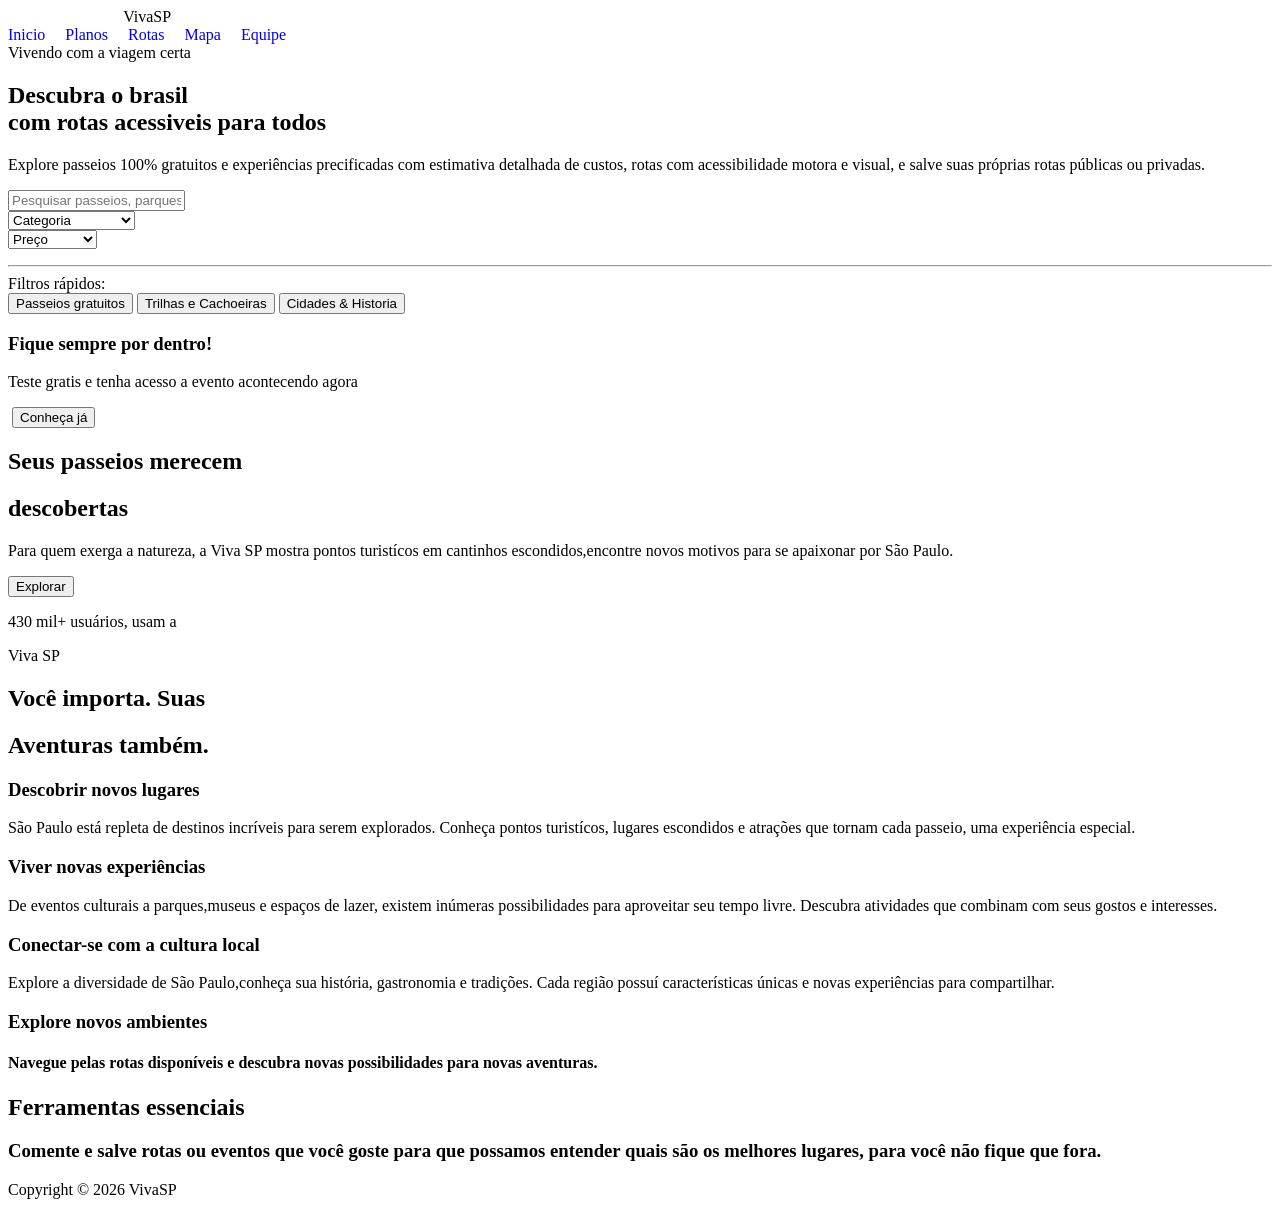
==== index.html @ 036ed7d3 "atualizando pag" ====
<!-- <!DOCTYPE html>-->
<html lang="pt-BR">
<head>
    <meta charset="UTF-8">
    <meta http-equiv="X-UA-Compatible" content="IE=edge">
    <meta name="viewport" content="width=device-width, initial-scale=1.0">
    <title>VivaSP | Início</title>
    
    <!-- Estilos CSS -->
    <link rel="stylesheet" href="css/style.css">

</head>

    <!-- mapa -->
     <div class="mapBox"></div>

    <!-- CABEÇALHO & NAVEGAÇÃO PRINCIPAL -->

    <header class="header">
        <div class="header-container">
            <!-- Logo VivaSP -->
            <a href="#" class="logo" aria-label="VivaSP Página Inicial">
                
            </a>
            <span class="logo-viva">Viva</span><span class="logo-sp">SP</span>
            <!-- Menu de Navegação -->
            <nav class="nav-menu" aria-label="Navegação principal">
                <ul class="nav-list">
                    <li class="nav-item active">
                        <span class="nav-dot" aria-hidden="true"></span>
                        <a href="index.html">Inicio</a>
                    </li>
                    <li class="nav-item">
                        <a href="eventos.html">Planos</a>
                    </li>
                    <li class="nav-item">
                        <a href="rotas.html">Rotas</a>
                    </li>
                    <li class="nav-item">
                        <a href="mapa.html">Mapa</a>
                    </li>
                    <li class="nav-item">
                        <a href="equipe.html">Equipe</a>
                    </li>
                </ul>
            </nav>
        </div>
    </header>
<body>
    <main>
        <!-- (Banner Principal com Busca e Filtro) -->

        <section id="inicio" class="section">
            <div class="overlay"></div>
            <div class="container">
                <span class="tag">Vivendo com a viagem certa</span>

                <h1 class="title">
                    Descubra o brasil <br>com rotas acessiveis para todos
                </h1>

                <p class="description">
                    Explore passeios 100% gratuitos e experiências precificadas com estimativa detalhada de custos, rotas com acessibilidade motora e visual, e salve suas próprias rotas públicas ou privadas.
                </p>

                <!-- Barra de Pesquisa e Filtros Rápidos -->
                <div class="search-box">
                    <form class="search-form" role="search" action="#" method="get">
                        <div class="search-input-group search-term">
                            <input type="text" name="busca" placeholder="Pesquisar passeios, parques ou locais..." aria-label="Pesquisar">
                        </div>

                        <div class="search-input-group search-category">
                            <select name="categoria" aria-label="Selecione a Categoria">
                                <option value="" disabled selected>Categoria</option>
                                <option value="cultura">Cultura e Museus</option>
                                <option value="natureza">Parques e Trilhas</option>
                                <option value="gastronomia">Gastronomia</option>
                                <option value="historico">Pontos Históricos</option>
                            </select>
                        </div>

                        <div class="search-input-group search-price">
                            <select name="preco" aria-label="Faixa de Preço">
                                <option value="" disabled selected>Preço</option>
                                <option value="gratis">Gratuito</option>
                                <option value="ate-50">Até R$ 50</option>
                                <option value="ate-100">Até R$ 100</option>
                                <option value="mais-100">R$ 150+</option>
                            </select>
                        </div>
                    </form>

                    <hr class="search-divider">

                    <!-- Filtros Rápidos -->
                     
                    <div class="quick-filters">
                        <span class="quick-filters-label">Filtros rápidos:</span>
                        <div class="filter-chips">
                            <button type="button" class="chip">Passeios gratuitos</button>
                            <button type="button" class="chip">Trilhas e Cachoeiras</button>
                            <button type="button" class="chip">Cidades &amp; Historia</button>
                        </div>
                    </div>
                </div>
            </div>
        </section>

        <section class="eventos">
           <h3>Fique sempre por dentro!</h3>
           
           <p>Teste gratis e tenha acesso a evento acontecendo 
            agora
           </p>

           <img src="" alt="">

           <button>Conheça já</button>

           <h2>Seus passeios merecem <h2 class="gradiente">descobertas</h2></h2>
           <p>Para quem exerga a natureza, a Viva SP mostra pontos
             turistícos em cantinhos escondidos,encontre novos 
             motivos para se apaixonar por São Paulo.

           </p>

           <button class="fundogradiente">Explorar</button>

           <p>430 mil+ usuários, usam a <p class="gradiente">Viva SP</p></p>
        </section>

        <section class="aventuras">

            <h2>Você importa. Suas <h2 class="gradiente">Aventuras também.</h2>
             <h3><strong>Descobrir novos lugares</strong></h3>

             <p>São Paulo está repleta de destinos incríveis para serem explorados. 
                Conheça pontos turistícos, 
                lugares escondidos e atrações que tornam cada passeio,
                 uma experiência especial.</p>
        
                <h3>Viver novas experiências</h3>
                <p>De eventos culturais a parques,museus 
                    e espaços de lazer, existem inúmeras possibilidades
                    para aproveitar seu tempo livre. Descubra atividades que combinam
                    com seus gostos e interesses.
                </p>

                <h3>Conectar-se com a cultura local</h3>
                <p>Explore a diversidade de São Paulo,conheça sua história,
                    gastronomia e tradições.
                    Cada região possuí características únicas e novas experiências
                    para compartilhar.
                </p>

        </section>

        <section>
            <h3 class="gradiente">Explore novos ambientes</h3>
            
            <h4>Navegue pelas rotas disponíveis e descubra novas possibilidades 
                para novas aventuras.
            </h4>
           
            <div class="carrosel"></div>
        </section>

    

        </section>

        <section class="avaliacoes">
          <h2>Ferramentas essenciais</h2>
          <h3>Comente e salve rotas ou eventos
            que você goste
            para que possamos entender
             quais são os melhores lugares,
             para você não fique que fora.
          </h3>


        </section>

    <footer>
        <p class="copyright">Copyright © 2026 VivaSP</p>
    </footer>
    <script src="js/script.js"></script>
</body>
</html>
---- css/style.css ----
header{
    display: flex;
    justify-content: space-between;
    gap: 10px;
    width: 100%;
    text-align: center;
}

a,ul{
    text-decoration: none;
    list-style: none;
}

nav ul{
    display: flex;
    margin: 0;
    padding: 0;
    gap: 20px;
    align-items: center;
    justify-content: flex-end;

}




.rotas {
    display: grid;
    grid-template-columns: repeat(3, 1fr);
    gap: 25px;
    padding: 40px 5%;
}

.cardturismo {
    width: 100%;
    border-radius: 15px;
    overflow: hidden;
}

.cardturismo img {
    width: 100%;
    height: 220px;
    object-fit: cover;
      transition: transform 0.4s ease;

}
.cardturismo img:hover {
     transform: translateY(-6px);
      box-shadow: 0 8px 25px rgba(0, 0, 0, 0.20);
}

@media (max-width: 900px) {
    .rotas {
        grid-template-columns: repeat(2, 1fr);
    }
}

@media (max-width: 600px) {
    .rotas {
        grid-template-columns: 1fr;
    }
}
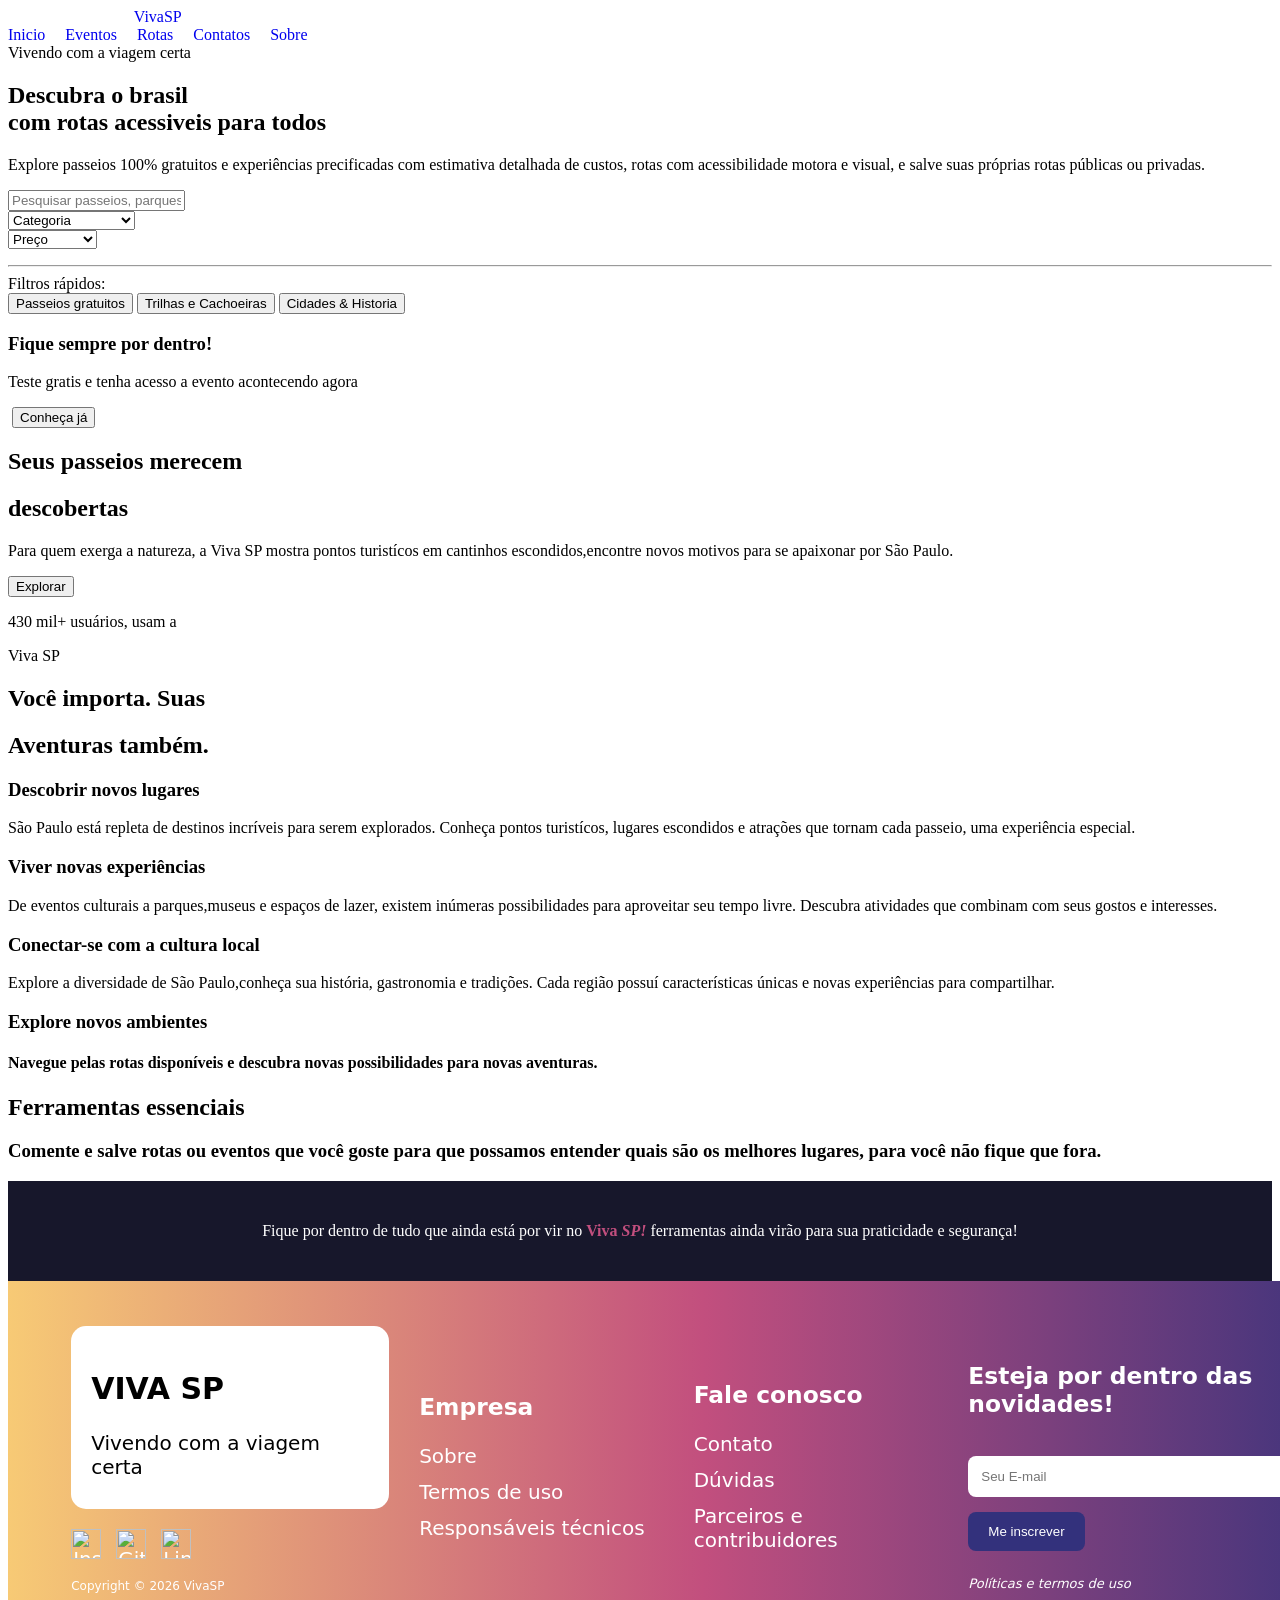
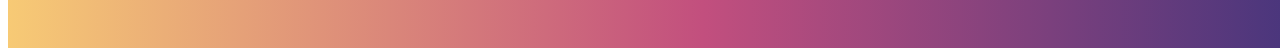
==== commit ad0c2de1: "footer padrão" ====
--- a/index.html
+++ b/index.html
@@ -20,9 +20,9 @@
         <div class="header-container">
             <!-- Logo VivaSP -->
             <a href="#" class="logo" aria-label="VivaSP Página Inicial">
-                
-            </a>
-            <span class="logo-viva">Viva</span><span class="logo-sp">SP</span>
+                <span class="logo-viva">Viva</span><span class="logo-sp">SP</span>
+            </a>
+
             <!-- Menu de Navegação -->
             <nav class="nav-menu" aria-label="Navegação principal">
                 <ul class="nav-list">
@@ -31,16 +31,16 @@
                         <a href="index.html">Inicio</a>
                     </li>
                     <li class="nav-item">
-                        <a href="eventos.html">Planos</a>
+                        <a href="eventos.html">Eventos</a>
                     </li>
                     <li class="nav-item">
                         <a href="rotas.html">Rotas</a>
                     </li>
                     <li class="nav-item">
-                        <a href="mapa.html">Mapa</a>
-                    </li>
-                    <li class="nav-item">
-                        <a href="equipe.html">Equipe</a>
+                        <a href="contatos.html">Contatos</a>
+                    </li>
+                    <li class="nav-item">
+                        <a href="sobre.html">Sobre</a>
                     </li>
                 </ul>
             </nav>
@@ -182,9 +182,73 @@
 
         </section>
 
-    <footer>
+    
+       <div class="chamada-footer">
+    <p>
+        Fique por dentro de tudo que ainda está por vir no
+        <strong>Viva <em class="sp">SP!</em></strong> ferramentas ainda virão
+        para sua praticidade e segurança!
+    </p>
+</div>
+
+<footer class="footer">
+
+    <div class="footer-logo">
+
+        <div class="vivaspfooter">
+        <h2>VIVA SP</h2>
+        <p>Vivendo com a viagem certa</p></div>
+
+        <div class="redes-sociais">
+            <a href="#" target="_blank">
+                <img src="img/instagram.png" alt="Instagram Viva SP">
+            </a>
+
+            <a href="#" target="_blank">
+                <img src="img/github.png" alt="GitHub Viva SP">
+            </a>
+
+            <a href="#" target="_blank">
+                <img src="img/linkedin.png" alt="LinkedIn Viva SP">
+            </a>
+        </div>
+
         <p class="copyright">Copyright © 2026 VivaSP</p>
-    </footer>
+    </div>
+
+    <div class="footer-links">
+        <h3>Empresa</h3>
+        <ul>
+            <li><a href="sobre.html">Sobre</a></li>
+            <li><a href="#">Termos de uso</a></li>
+            <li><a href="#">Responsáveis técnicos</a></li>
+        </ul>
+    </div>
+
+    <div class="footer-links">
+        <h3>Fale conosco</h3>
+        <ul>
+            <li><a href="contatos.html">Contato</a></li>
+            <li><a href="contatos.html">Dúvidas</a></li>
+            <li><a href="#">Parceiros e contribuidores</a></li>
+        </ul>
+    </div>
+
+    <div class="footer-newsletter">
+        <h3>Esteja por dentro das <strong>novidades!</strong></h3>
+
+        <form>
+            <input type="email" id="email" placeholder="Seu E-mail" required>
+            <button type="submit">Me inscrever</button>
+        </form>
+
+        <em>Políticas e termos de uso</em>
+    </div>
+
+</footer>
+
+        
+
     <script src="js/script.js"></script>
 </body>
 </html>
--- a/css/style.css
+++ b/css/style.css
@@ -6,6 +6,19 @@
     width: 100%;
     text-align: center;
 }
+
+.footer{
+    padding: 20px;
+    width: 100%;
+    color:white;
+    background-color: #181818;
+    font-size: 20px;
+    font-family: system-ui, -apple-system,
+     BlinkMacSystemFont, 'Segoe UI', Roboto, Oxygen, Ubuntu, Cantarell, 
+     'Open Sans', 'Helvetica Neue', sans-serif;
+}
+
+
 
 a,ul{
     text-decoration: none;
@@ -23,7 +36,108 @@
 }
 
 
+.chamada-footer {
+    background: #17172B;
+    color: white;
+    text-align: center;
+    padding: 25px 5%;
+    box-shadow: rgba(0, 0, 0, 0.20);
+}
 
+.chamada-footer strong {
+    color: #C24F7E;
+}
+
+.footer {
+    background: linear-gradient(
+        90deg,
+        #F7CA75,
+        #C24F7E,
+        #33317C
+    );
+
+    color: white;
+    padding: 45px 5%;
+    margin: 0;
+
+    display: grid;
+    grid-template-columns: 1.3fr 1fr 1fr 1.5fr;
+    gap: 30px;
+    align-items: center;
+}
+
+.footer-logo h2 {
+    font-size: 30px;
+}
+
+.footer-logo p {
+    margin: 10px 0;
+}
+
+.vivaspfooter{
+    padding: 20px;
+    border-radius: 15px;
+    background-color: white;
+    color: black;
+}
+
+.redes-sociais {
+    display: flex;
+    gap: 15px;
+    margin: 20px 0;
+}
+
+.redes-sociais img {
+    width: 30px;
+    height: 30px;
+    object-fit: contain;
+}
+
+.footer a {
+    color: white;
+    text-decoration: none;
+}
+
+.footer-links ul {
+    list-style: none;
+    padding: 0;
+}
+
+.footer-links li {
+    margin: 12px 0;
+}
+
+.footer-newsletter input {
+    width: 100%;
+    padding: 13px;
+    border: none;
+    border-radius: 8px;
+    margin: 15px 0;
+    box-sizing: border-box;
+}
+
+.footer-newsletter button {
+    background: #33317C;
+    color: white;
+    padding: 12px 20px;
+    border: none;
+    border-radius: 8px;
+    cursor: pointer;
+}
+
+.footer-newsletter button:hover {
+    background: #17172B;
+}
+
+.footer-newsletter em {
+    display: block;
+    margin-top: 25px;
+    font-size: 13px;
+}
+
+.copyright {
+    font-size: 12px;
+}
 
 .rotas {
     display: grid;
@@ -60,4 +174,20 @@
     .rotas {
         grid-template-columns: 1fr;
     }
-}+}
+@media (max-width: 850px) {
+    .footer {
+        grid-template-columns: repeat(2, 1fr);
+    }
+}
+
+@media (max-width: 550px) {
+    .footer {
+        grid-template-columns: 1fr;
+        text-align: center;
+    }
+
+    .redes-sociais {
+        justify-content: center;
+    }
+}
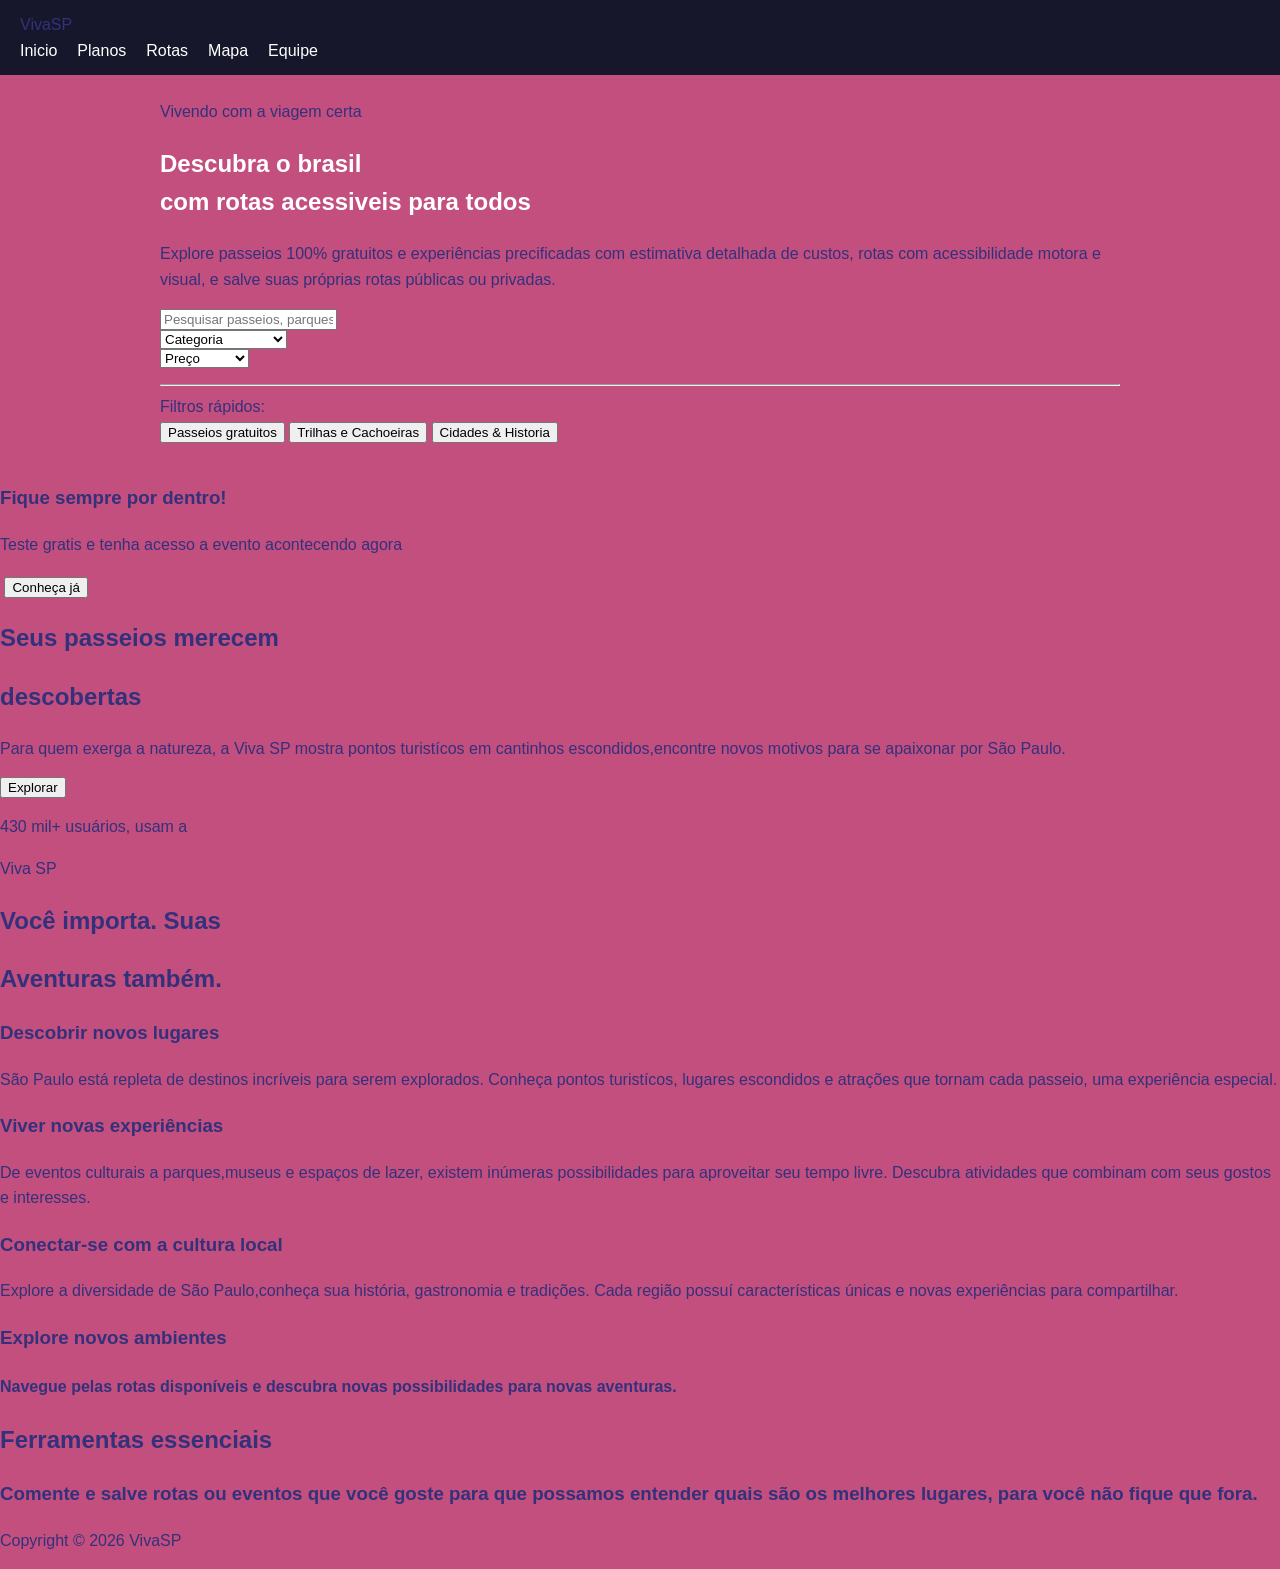
==== commit 70ce370b: "Atualizando página" ====
--- a/index.html
+++ b/index.html
@@ -17,12 +17,16 @@
     <!-- CABEÇALHO & NAVEGAÇÃO PRINCIPAL -->
 
     <header class="header">
+         <button class="menu-toggle" id="menu-toggle"
+            aria-label="Abrir menu" aria-expanded="false" aria-controls="menu">
+      ☰
+    </button>
         <div class="header-container">
             <!-- Logo VivaSP -->
             <a href="#" class="logo" aria-label="VivaSP Página Inicial">
-                <span class="logo-viva">Viva</span><span class="logo-sp">SP</span>
+                
             </a>
-
+            <span class="logo-viva">Viva</span><span class="logo-sp">SP</span>
             <!-- Menu de Navegação -->
             <nav class="nav-menu" aria-label="Navegação principal">
                 <ul class="nav-list">
@@ -31,16 +35,16 @@
                         <a href="index.html">Inicio</a>
                     </li>
                     <li class="nav-item">
-                        <a href="eventos.html">Eventos</a>
+                        <a href="eventos.html">Planos</a>
                     </li>
                     <li class="nav-item">
                         <a href="rotas.html">Rotas</a>
                     </li>
                     <li class="nav-item">
-                        <a href="contatos.html">Contatos</a>
+                        <a href="mapa.html">Mapa</a>
                     </li>
                     <li class="nav-item">
-                        <a href="sobre.html">Sobre</a>
+                        <a href="equipe.html">Equipe</a>
                     </li>
                 </ul>
             </nav>
@@ -182,73 +186,9 @@
 
         </section>
 
-    
-       <div class="chamada-footer">
-    <p>
-        Fique por dentro de tudo que ainda está por vir no
-        <strong>Viva <em class="sp">SP!</em></strong> ferramentas ainda virão
-        para sua praticidade e segurança!
-    </p>
-</div>
-
-<footer class="footer">
-
-    <div class="footer-logo">
-
-        <div class="vivaspfooter">
-        <h2>VIVA SP</h2>
-        <p>Vivendo com a viagem certa</p></div>
-
-        <div class="redes-sociais">
-            <a href="#" target="_blank">
-                <img src="img/instagram.png" alt="Instagram Viva SP">
-            </a>
-
-            <a href="#" target="_blank">
-                <img src="img/github.png" alt="GitHub Viva SP">
-            </a>
-
-            <a href="#" target="_blank">
-                <img src="img/linkedin.png" alt="LinkedIn Viva SP">
-            </a>
-        </div>
-
+    <footer>
         <p class="copyright">Copyright © 2026 VivaSP</p>
-    </div>
-
-    <div class="footer-links">
-        <h3>Empresa</h3>
-        <ul>
-            <li><a href="sobre.html">Sobre</a></li>
-            <li><a href="#">Termos de uso</a></li>
-            <li><a href="#">Responsáveis técnicos</a></li>
-        </ul>
-    </div>
-
-    <div class="footer-links">
-        <h3>Fale conosco</h3>
-        <ul>
-            <li><a href="contatos.html">Contato</a></li>
-            <li><a href="contatos.html">Dúvidas</a></li>
-            <li><a href="#">Parceiros e contribuidores</a></li>
-        </ul>
-    </div>
-
-    <div class="footer-newsletter">
-        <h3>Esteja por dentro das <strong>novidades!</strong></h3>
-
-        <form>
-            <input type="email" id="email" placeholder="Seu E-mail" required>
-            <button type="submit">Me inscrever</button>
-        </form>
-
-        <em>Políticas e termos de uso</em>
-    </div>
-
-</footer>
-
-        
-
+    </footer>
     <script src="js/script.js"></script>
 </body>
 </html>
--- a/css/style.css
+++ b/css/style.css
@@ -1,193 +1,122 @@
-
-header{
-    display: flex;
-    justify-content: space-between;
-    gap: 10px;
-    width: 100%;
-    text-align: center;
+:root {
+  --rosa: #C24F7E;
+  --azul: #33317C;
+  --laranja: #F7CA75;
+  --escuro: #17172B;
 }
 
-.footer{
-    padding: 20px;
-    width: 100%;
-    color:white;
-    background-color: #181818;
-    font-size: 20px;
-    font-family: system-ui, -apple-system,
-     BlinkMacSystemFont, 'Segoe UI', Roboto, Oxygen, Ubuntu, Cantarell, 
-     'Open Sans', 'Helvetica Neue', sans-serif;
+* {
+  box-sizing: border-box;
 }
 
-
+body {
+  margin: 0;
+  font-family: Arial, sans-serif;
+  background-color: var(--rosa);
+  color: var(--azul);
+  line-height: 1.6;
+}
 
 a,ul{
     text-decoration: none;
     list-style: none;
 }
 
-nav ul{
-    display: flex;
-    margin: 0;
-    padding: 0;
-    gap: 20px;
-    align-items: center;
-    justify-content: flex-end;
-
+img {
+  max-width: 100%;
+  height: auto;
 }
 
-
-.chamada-footer {
-    background: #17172B;
-    color: white;
-    text-align: center;
-    padding: 25px 5%;
-    box-shadow: rgba(0, 0, 0, 0.20);
+/* ---------- Menu ---------- */
+header {
+  display: flex;
+  justify-content: space-between;
+  align-items: center;
+  gap: 10px;
+  width: 100%;
+  padding: 12px 20px;
+  background: var(--escuro);
+  border-bottom: 4px solid var(--rosa);
+  position: relative;
 }
 
-.chamada-footer strong {
-    color: #C24F7E;
+.logo {
+  color: var(--laranja);
+  font-size: 1.4rem;
+  font-weight: bold;
 }
 
-.footer {
-    background: linear-gradient(
-        90deg,
-        #F7CA75,
-        #C24F7E,
-        #33317C
-    );
-
-    color: white;
-    padding: 45px 5%;
-    margin: 0;
-
-    display: grid;
-    grid-template-columns: 1.3fr 1fr 1fr 1.5fr;
-    gap: 30px;
-    align-items: center;
+header nav ul {
+  display: flex;
+  margin: 0;
+  padding: 0;
+  gap: 20px;
+  align-items: center;
+  justify-content: flex-end;
 }
 
-.footer-logo h2 {
-    font-size: 30px;
+header nav a {
+  color: #fff;
 }
 
-.footer-logo p {
-    margin: 10px 0;
+header nav a:hover {
+  color: var(--laranja);
+  text-decoration: underline;
 }
 
-.vivaspfooter{
-    padding: 20px;
-    border-radius: 15px;
-    background-color: white;
-    color: black;
+/* ---------- Botão hambúrguer ---------- */
+.menu-toggle {
+  display: none;
+  flex-direction: column;
+  justify-content: space-between;
+  width: 36px;
+  height: 28px;
+  padding: 0;
+  background: none;
+  border: none;
+  cursor: pointer;
 }
 
-.redes-sociais {
-    display: flex;
-    gap: 15px;
-    margin: 20px 0;
+.barra {
+  display: block;
+  width: 100%;
+  height: 4px;
+  background: var(--laranja);
+  border-radius: 2px;
+  transition: transform 0.3s ease, opacity 0.3s ease;
 }
 
-.redes-sociais img {
-    width: 30px;
-    height: 30px;
-    object-fit: contain;
+.menu-toggle[aria-expanded="true"] .barra:nth-child(1) {
+  transform: translateY(12px) rotate(45deg);
 }
 
-.footer a {
-    color: white;
-    text-decoration: none;
+.menu-toggle[aria-expanded="true"] .barra:nth-child(2) {
+  opacity: 0;
 }
 
-.footer-links ul {
-    list-style: none;
-    padding: 0;
+.menu-toggle[aria-expanded="true"] .barra:nth-child(3) {
+  transform: translateY(-12px) rotate(-45deg);
 }
 
-.footer-links li {
-    margin: 12px 0;
+/* ---------- Conteúdo geral ---------- */
+.container {
+  max-width: 1000px;
+  margin: 0 auto;
+  padding: 20px;
 }
 
-.footer-newsletter input {
-    width: 100%;
-    padding: 13px;
-    border: none;
-    border-radius: 8px;
-    margin: 15px 0;
-    box-sizing: border-box;
+.container h1,
+.container h2 {
+  color: #fff;
 }
 
-.footer-newsletter button {
-    background: #33317C;
-    color: white;
-    padding: 12px 20px;
-    border: none;
-    border-radius: 8px;
-    cursor: pointer;
+.card {
+  background: var(--laranja);
+  color: var(--azul);
+  border-radius: 12px;
+  padding: 16px;
+  margin-bottom: 20px;
+  box-shadow: 0 2px 10px rgba(0, 0, 0, 0.25);
 }
 
-.footer-newsletter button:hover {
-    background: #17172B;
-}
-
-.footer-newsletter em {
-    display: block;
-    margin-top: 25px;
-    font-size: 13px;
-}
-
-.copyright {
-    font-size: 12px;
-}
-
-.rotas {
-    display: grid;
-    grid-template-columns: repeat(3, 1fr);
-    gap: 25px;
-    padding: 40px 5%;
-}
-
-.cardturismo {
-    width: 100%;
-    border-radius: 15px;
-    overflow: hidden;
-}
-
-.cardturismo img {
-    width: 100%;
-    height: 220px;
-    object-fit: cover;
-      transition: transform 0.4s ease;
-
-}
-.cardturismo img:hover {
-     transform: translateY(-6px);
-      box-shadow: 0 8px 25px rgba(0, 0, 0, 0.20);
-}
-
-@media (max-width: 900px) {
-    .rotas {
-        grid-template-columns: repeat(2, 1fr);
-    }
-}
-
-@media (max-width: 600px) {
-    .rotas {
-        grid-template-columns: 1fr;
-    }
-}
-@media (max-width: 850px) {
-    .footer {
-        grid-template-columns: repeat(2, 1fr);
-    }
-}
-
-@media (max-width: 550px) {
-    .footer {
-        grid-template-columns: 1fr;
-        text-align: center;
-    }
-
-    .redes-sociais {
-        justify-content: center;
-    }
-}
+/* ---------- Equipe
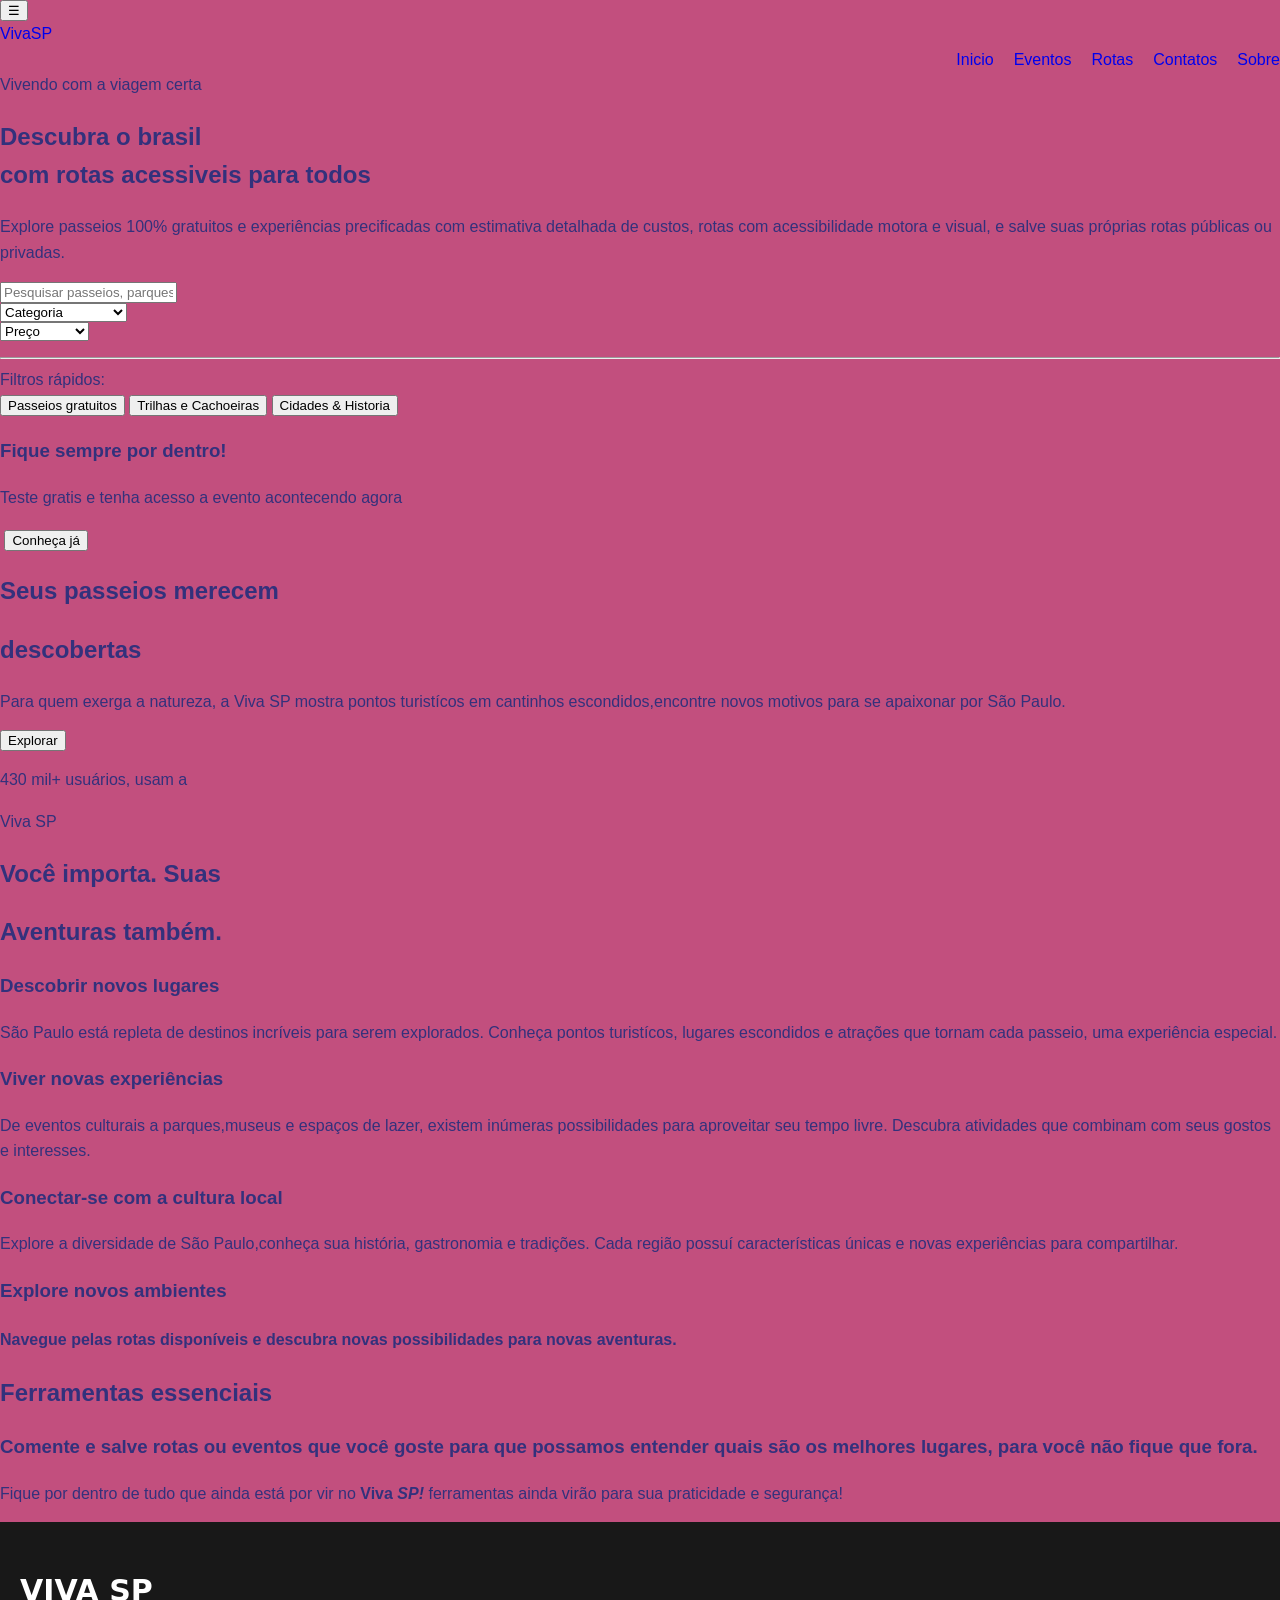
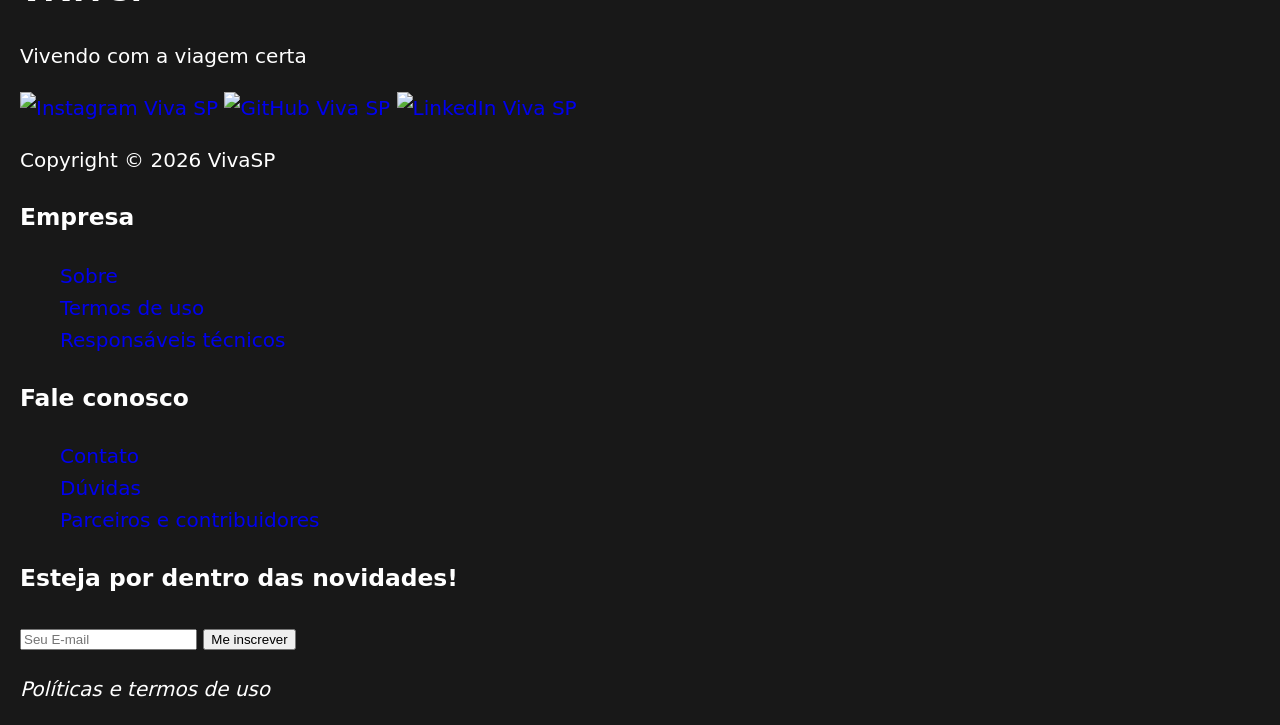
==== commit 6377c344: "Resolve conflito" ====
--- a/index.html
+++ b/index.html
@@ -24,9 +24,9 @@
         <div class="header-container">
             <!-- Logo VivaSP -->
             <a href="#" class="logo" aria-label="VivaSP Página Inicial">
-                
-            </a>
-            <span class="logo-viva">Viva</span><span class="logo-sp">SP</span>
+                <span class="logo-viva">Viva</span><span class="logo-sp">SP</span>
+            </a>
+
             <!-- Menu de Navegação -->
             <nav class="nav-menu" aria-label="Navegação principal">
                 <ul class="nav-list">
@@ -35,16 +35,16 @@
                         <a href="index.html">Inicio</a>
                     </li>
                     <li class="nav-item">
-                        <a href="eventos.html">Planos</a>
+                        <a href="eventos.html">Eventos</a>
                     </li>
                     <li class="nav-item">
                         <a href="rotas.html">Rotas</a>
                     </li>
                     <li class="nav-item">
-                        <a href="mapa.html">Mapa</a>
-                    </li>
-                    <li class="nav-item">
-                        <a href="equipe.html">Equipe</a>
+                        <a href="contatos.html">Contatos</a>
+                    </li>
+                    <li class="nav-item">
+                        <a href="sobre.html">Sobre</a>
                     </li>
                 </ul>
             </nav>
@@ -186,9 +186,73 @@
 
         </section>
 
-    <footer>
+    
+       <div class="chamada-footer">
+    <p>
+        Fique por dentro de tudo que ainda está por vir no
+        <strong>Viva <em class="sp">SP!</em></strong> ferramentas ainda virão
+        para sua praticidade e segurança!
+    </p>
+</div>
+
+<footer class="footer">
+
+    <div class="footer-logo">
+
+        <div class="vivaspfooter">
+        <h2>VIVA SP</h2>
+        <p>Vivendo com a viagem certa</p></div>
+
+        <div class="redes-sociais">
+            <a href="#" target="_blank">
+                <img src="img/instagram.png" alt="Instagram Viva SP">
+            </a>
+
+            <a href="#" target="_blank">
+                <img src="img/github.png" alt="GitHub Viva SP">
+            </a>
+
+            <a href="#" target="_blank">
+                <img src="img/linkedin.png" alt="LinkedIn Viva SP">
+            </a>
+        </div>
+
         <p class="copyright">Copyright © 2026 VivaSP</p>
-    </footer>
+    </div>
+
+    <div class="footer-links">
+        <h3>Empresa</h3>
+        <ul>
+            <li><a href="sobre.html">Sobre</a></li>
+            <li><a href="#">Termos de uso</a></li>
+            <li><a href="#">Responsáveis técnicos</a></li>
+        </ul>
+    </div>
+
+    <div class="footer-links">
+        <h3>Fale conosco</h3>
+        <ul>
+            <li><a href="contatos.html">Contato</a></li>
+            <li><a href="contatos.html">Dúvidas</a></li>
+            <li><a href="#">Parceiros e contribuidores</a></li>
+        </ul>
+    </div>
+
+    <div class="footer-newsletter">
+        <h3>Esteja por dentro das <strong>novidades!</strong></h3>
+
+        <form>
+            <input type="email" id="email" placeholder="Seu E-mail" required>
+            <button type="submit">Me inscrever</button>
+        </form>
+
+        <em>Políticas e termos de uso</em>
+    </div>
+
+</footer>
+
+        
+
     <script src="js/script.js"></script>
 </body>
 </html>
--- a/css/style.css
+++ b/css/style.css
@@ -17,64 +17,42 @@
   line-height: 1.6;
 }
 
+.footer{
+    padding: 20px;
+    width: 100%;
+    color:white;
+    background-color: #181818;
+    font-size: 20px;
+    font-family: system-ui, -apple-system,
+     BlinkMacSystemFont, 'Segoe UI', Roboto, Oxygen, Ubuntu, Cantarell, 
+     'Open Sans', 'Helvetica Neue', sans-serif;
+}
+
+
+
 a,ul{
     text-decoration: none;
     list-style: none;
 }
 
-img {
-  max-width: 100%;
-  height: auto;
+nav ul{
+    display: flex;
+    margin: 0;
+    padding: 0;
+    gap: 20px;
+    align-items: center;
+    justify-content: flex-end;
+
 }
 
-/* ---------- Menu ---------- */
-header {
-  display: flex;
-  justify-content: space-between;
-  align-items: center;
-  gap: 10px;
-  width: 100%;
-  padding: 12px 20px;
-  background: var(--escuro);
-  border-bottom: 4px solid var(--rosa);
-  position: relative;
-}
 
-.logo {
-  color: var(--laranja);
-  font-size: 1.4rem;
-  font-weight: bold;
-}
 
-header nav ul {
-  display: flex;
-  margin: 0;
-  padding: 0;
-  gap: 20px;
-  align-items: center;
-  justify-content: flex-end;
-}
 
-header nav a {
-  color: #fff;
-}
-
-header nav a:hover {
-  color: var(--laranja);
-  text-decoration: underline;
-}
-
-/* ---------- Botão hambúrguer ---------- */
-.menu-toggle {
-  display: none;
-  flex-direction: column;
-  justify-content: space-between;
-  width: 36px;
-  height: 28px;
-  padding: 0;
-  background: none;
-  border: none;
-  cursor: pointer;
+.rotas {
+    display: grid;
+    grid-template-columns: repeat(3, 1fr);
+    gap: 25px;
+    padding: 40px 5%;
 }
 
 .barra {
@@ -90,33 +68,14 @@
   transform: translateY(12px) rotate(45deg);
 }
 
-.menu-toggle[aria-expanded="true"] .barra:nth-child(2) {
-  opacity: 0;
+@media (max-width: 900px) {
+    .rotas {
+        grid-template-columns: repeat(2, 1fr);
+    }
 }
 
-.menu-toggle[aria-expanded="true"] .barra:nth-child(3) {
-  transform: translateY(-12px) rotate(-45deg);
-}
-
-/* ---------- Conteúdo geral ---------- */
-.container {
-  max-width: 1000px;
-  margin: 0 auto;
-  padding: 20px;
-}
-
-.container h1,
-.container h2 {
-  color: #fff;
-}
-
-.card {
-  background: var(--laranja);
-  color: var(--azul);
-  border-radius: 12px;
-  padding: 16px;
-  margin-bottom: 20px;
-  box-shadow: 0 2px 10px rgba(0, 0, 0, 0.25);
-}
-
-/* ---------- Equipe+@media (max-width: 600px) {
+    .rotas {
+        grid-template-columns: 1fr;
+    }
+}
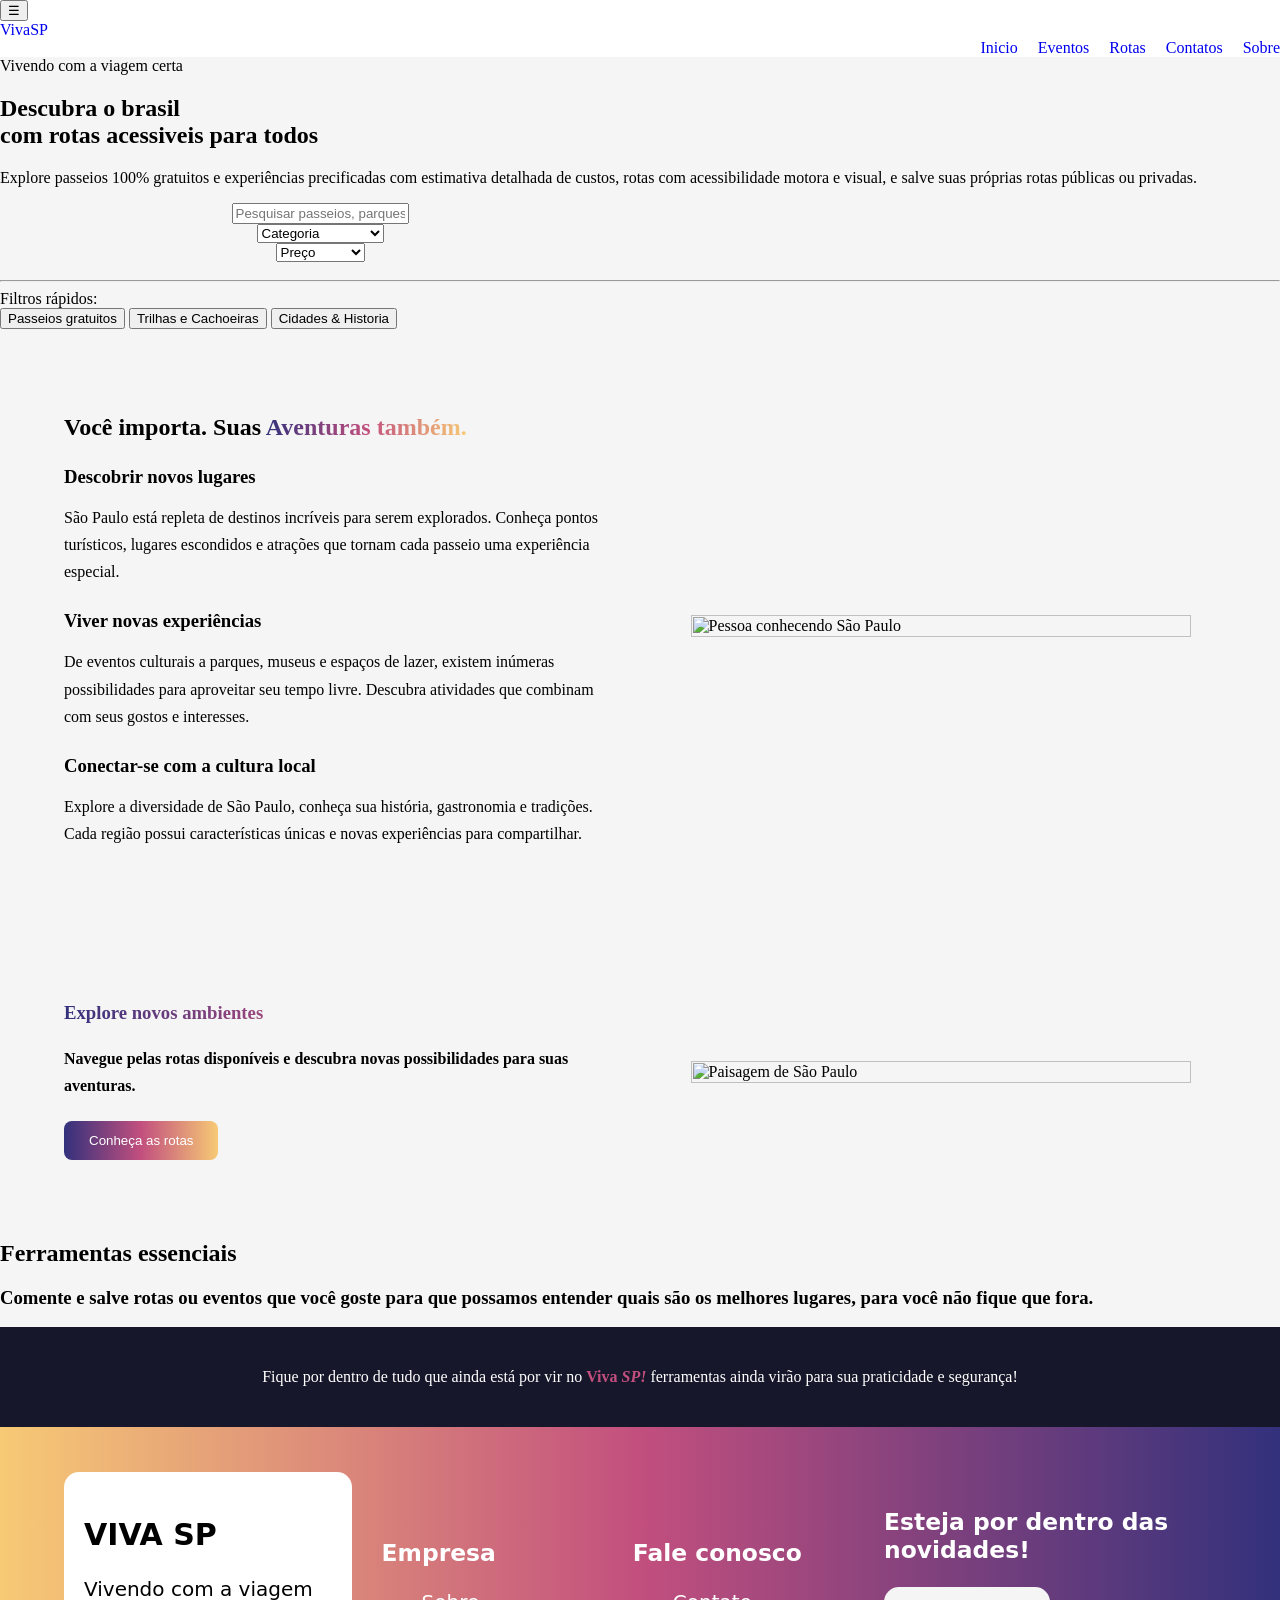
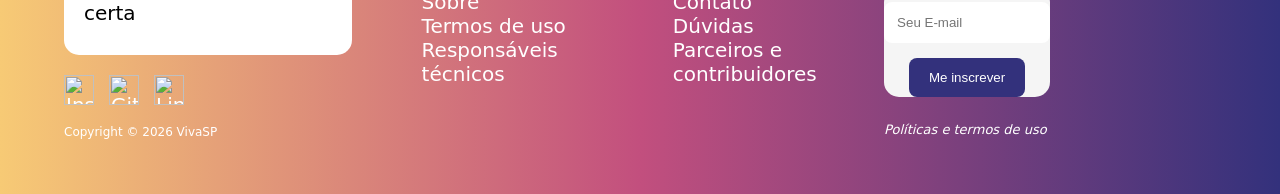
==== commit 072841b8: "eventos,form,table inseridos" ====
--- a/index.html
+++ b/index.html
@@ -8,6 +8,7 @@
     
     <!-- Estilos CSS -->
     <link rel="stylesheet" href="css/style.css">
+    <link rel="stylesheet" href="https://cdnjs.cloudflare.com/ajax/libs/font-awesome/6.7.2/css/all.min.css">
 
 </head>
 
@@ -110,70 +111,69 @@
                 </div>
             </div>
         </section>
-
-        <section class="eventos">
-           <h3>Fique sempre por dentro!</h3>
-           
-           <p>Teste gratis e tenha acesso a evento acontecendo 
-            agora
-           </p>
-
-           <img src="" alt="">
-
-           <button>Conheça já</button>
-
-           <h2>Seus passeios merecem <h2 class="gradiente">descobertas</h2></h2>
-           <p>Para quem exerga a natureza, a Viva SP mostra pontos
-             turistícos em cantinhos escondidos,encontre novos 
-             motivos para se apaixonar por São Paulo.
-
-           </p>
-
-           <button class="fundogradiente">Explorar</button>
-
-           <p>430 mil+ usuários, usam a <p class="gradiente">Viva SP</p></p>
-        </section>
-
         <section class="aventuras">
 
-            <h2>Você importa. Suas <h2 class="gradiente">Aventuras também.</h2>
-             <h3><strong>Descobrir novos lugares</strong></h3>
-
-             <p>São Paulo está repleta de destinos incríveis para serem explorados. 
-                Conheça pontos turistícos, 
-                lugares escondidos e atrações que tornam cada passeio,
-                 uma experiência especial.</p>
-        
-                <h3>Viver novas experiências</h3>
-                <p>De eventos culturais a parques,museus 
-                    e espaços de lazer, existem inúmeras possibilidades
-                    para aproveitar seu tempo livre. Descubra atividades que combinam
-                    com seus gostos e interesses.
-                </p>
-
-                <h3>Conectar-se com a cultura local</h3>
-                <p>Explore a diversidade de São Paulo,conheça sua história,
-                    gastronomia e tradições.
-                    Cada região possuí características únicas e novas experiências
-                    para compartilhar.
-                </p>
-
-        </section>
-
-        <section>
-            <h3 class="gradiente">Explore novos ambientes</h3>
-            
-            <h4>Navegue pelas rotas disponíveis e descubra novas possibilidades 
-                para novas aventuras.
-            </h4>
-           
-            <div class="carrosel"></div>
-        </section>
-
-    
-
-        </section>
-
+    <div class="conteudoaventuras">
+
+        <h2>Você importa. Suas
+            <span class="gradiente">Aventuras também.</span>
+        </h2>
+
+        <h3>Descobrir novos lugares</h3>
+
+        <p>
+            São Paulo está repleta de destinos incríveis para serem
+            explorados. Conheça pontos turísticos, lugares escondidos
+            e atrações que tornam cada passeio uma experiência especial.
+        </p>
+
+        <h3>Viver novas experiências</h3>
+
+        <p>
+            De eventos culturais a parques, museus e espaços de lazer,
+            existem inúmeras possibilidades para aproveitar seu tempo
+            livre. Descubra atividades que combinam com seus gostos
+            e interesses.
+        </p>
+
+        <h3>Conectar-se com a cultura local</h3>
+
+        <p>
+            Explore a diversidade de São Paulo, conheça sua história,
+            gastronomia e tradições. Cada região possui características
+            únicas e novas experiências para compartilhar.
+        </p>
+
+    </div>
+
+    <div class="imagemaventuras">
+        <img src="im" alt="Pessoa conhecendo São Paulo">
+    </div>
+
+</section>
+
+
+<!-- TERCEIRA SEÇÃO -->
+<section class="explore">
+
+    <div class="conteudoexplore">
+
+        <h3 class="gradiente">Explore novos ambientes</h3>
+
+        <h4>
+            Navegue pelas rotas disponíveis e descubra
+            novas possibilidades para suas aventuras.
+        </h4>
+
+        <button class="fundogradiente">Conheça as rotas</button>
+
+    </div>
+
+    <div class="imagemexplore">
+        <img src="img/sua-imagem3.png" alt="Paisagem de São Paulo">
+    </div>
+
+</section>
         <section class="avaliacoes">
           <h2>Ferramentas essenciais</h2>
           <h3>Comente e salve rotas ou eventos
--- a/css/style.css
+++ b/css/style.css
@@ -9,14 +9,71 @@
   box-sizing: border-box;
 }
 
+header{
+  gap: 30px;
+  background-color: white;
+}
+
+
 body {
   margin: 0;
-  font-family: Arial, sans-serif;
-  background-color: var(--rosa);
-  color: var(--azul);
-  line-height: 1.6;
-}
-
+  background-color: whitesmoke;
+
+
+}
+
+
+.tabela-horarios {
+    width: 50%;
+    border-collapse: collapse;
+    text-align: center;
+    margin: 20px 0;
+}
+
+.tabela-horarios th {
+    background-color: #222;
+    color: #fff;
+    padding: 12px;
+}
+
+.tabela-horarios td {
+    padding: 12px;
+    border-bottom: 1px solid #ddd;
+}
+
+.tabela-horarios tr:hover {
+    background-color: #f2f2f2;
+}
+
+    /*para colocar iamgem de fundo
+background-image: url("/img/masp.jpg");
+    background-size: cover;
+    background-position: center;
+    background-repeat: no-repeat;
+
+    min-height: 400px;
+
+
+
+/* form */
+
+form{
+  box-shadow: rgba(0, 0, 0, 0.20);
+  color: black;
+   font-size: 18px;
+   width: 50%;
+   background-color:whitesmoke;
+   border-radius: 15px;
+   margin:50px,auto;
+   text-align: center;
+   align-items: center;
+}
+.btn-eventos{
+  padding: 20px;
+  background-color: #17172B;
+  color: white;
+  border-radius: 10px;
+}
 .footer{
     padding: 20px;
     width: 100%;
@@ -45,6 +102,252 @@
 
 }
 
+/* CONFIGURAÇÃO GERAL DAS SEÇÕES */
+
+.sobreviva,
+.aventuras,
+.explore {
+    display: flex;
+    align-items: center;
+    justify-content: space-between;
+    gap: 50px;
+    padding: 60px 5%;
+}
+
+/* DIV DOS TEXTOS */
+
+.conteudoviva,
+.conteudoaventuras,
+.conteudoexplore {
+    flex: 1;
+}
+
+/* DIV DAS IMAGENS */
+
+.imagemviva,
+.imagemaventuras,
+.imagemexplore {
+    flex: 1;
+    display: flex;
+    justify-content: center;
+    align-items: center;
+}
+
+.imagemviva img,
+.imagemaventuras img {
+    width: 100%;
+    max-width: 500px;
+    height: auto;
+    object-fit: contain;
+}
+
+.imagemviva img,
+.imagemaventuras img,
+.imagemexplore img {
+    width: 100%;
+    max-width: 500px;
+    height: auto;
+    object-fit: contain;
+}/* ESPAÇAMENTO DOS TEXTOS */
+
+.conteudoviva h2,
+.conteudoaventuras h2 {
+    margin: 25px 0;
+}
+
+.conteudoaventuras h3 {
+    margin: 25px 0 10px;
+}
+
+.sobreviva p,
+.aventuras p,
+.explore h4 {
+    line-height: 1.7;
+}
+
+
+/* GRADIENTE NOS TEXTOS */
+
+.gradiente {
+    background: linear-gradient(
+        90deg,
+        #33317C,
+        #C24F7E,
+        #F7CA75
+    );
+
+    background-clip: text;
+    -webkit-background-clip: text;
+    color: transparent;
+}
+
+/* BOTÃO GRADIENTE */
+
+.fundogradiente {
+    background: linear-gradient(
+        90deg,
+        #33317C,
+        #C24F7E,
+        #F7CA75
+    );
+
+    color: white;
+    border: none;
+    padding: 12px 25px;
+    border-radius: 8px;
+    cursor: pointer;
+}
+
+
+
+.chamada-footer {
+    background: #17172B;
+    color: white;
+    text-align: center;
+    padding: 25px 5%;
+}
+
+.chamada-footer strong {
+    color: #C24F7E;
+}
+
+.footer {
+    background: linear-gradient(
+        90deg,
+        #F7CA75,
+        #C24F7E,
+        #33317C
+    );
+
+    color: white;
+    padding: 45px 5%;
+    margin: 0;
+
+    display: grid;
+    grid-template-columns: 1.3fr 1fr 1fr 1.5fr;
+    gap: 30px;
+    align-items: center;
+}
+
+.footer-logo h2 {
+    font-size: 30px;
+}
+
+.footer-logo p {
+    margin: 10px 0;
+}
+
+.vivaspfooter{
+    padding: 20px;
+    border-radius: 15px;
+    background-color: white;
+    color: black;
+}
+
+.redes-sociais {
+    display: flex;
+    gap: 15px;
+    margin: 20px 0;
+}
+
+.redes-sociais img {
+    width: 30px;
+    height: 30px;
+    object-fit: contain;
+}
+
+.footer a {
+    color: white;
+    text-decoration: none;
+}
+
+.footer-newsletter input {
+    width: 100%;
+    padding: 13px;
+    border: none;
+    border-radius: 8px;
+    margin: 15px 0;
+    box-sizing: border-box;
+}
+
+.footer-newsletter button {
+    background: #33317C;
+    color: white;
+    padding: 12px 20px;
+    border: none;
+    border-radius: 8px;
+    cursor: pointer;
+}
+
+.footer-newsletter button:hover {
+    background: #17172B;
+}
+
+.footer-newsletter em {
+    display: block;
+    margin-top: 25px;
+    font-size: 13px;
+}
+
+.copyright {
+    font-size: 12px;
+}
+
+.rotas {
+    display: grid;
+    grid-template-columns: repeat(3, 1fr);
+    gap: 25px;
+    padding: 40px 5%;
+}
+
+.cardturismo {
+    width: 100%;
+    border-radius: 15px;
+    overflow: hidden;
+}
+
+.cardturismo img {
+    width: 100%;
+    height: 220px;
+    object-fit: cover;
+      transition: transform 0.4s ease;
+
+}
+.cardturismo img:hover {
+     transform: translateY(-6px);
+      box-shadow: 0 8px 25px rgba(0, 0, 0, 0.20);
+}
+
+
+
+
+@media (max-width: 900px) {
+    .rotas {
+        grid-template-columns: repeat(2, 1fr);
+    }
+}
+
+@media (max-width: 600px) {
+    .rotas {
+        grid-template-columns: 1fr;
+    }
+}
+@media (max-width: 850px) {
+    .footer {
+        grid-template-columns: repeat(2, 1fr);
+    }
+}
+
+@media (max-width: 550px) {
+    .footer {
+        grid-template-columns: 1fr;
+        text-align: center;
+    }
+
+    .redes-sociais {
+        justify-content: center;
+    }
+}
 
 
 
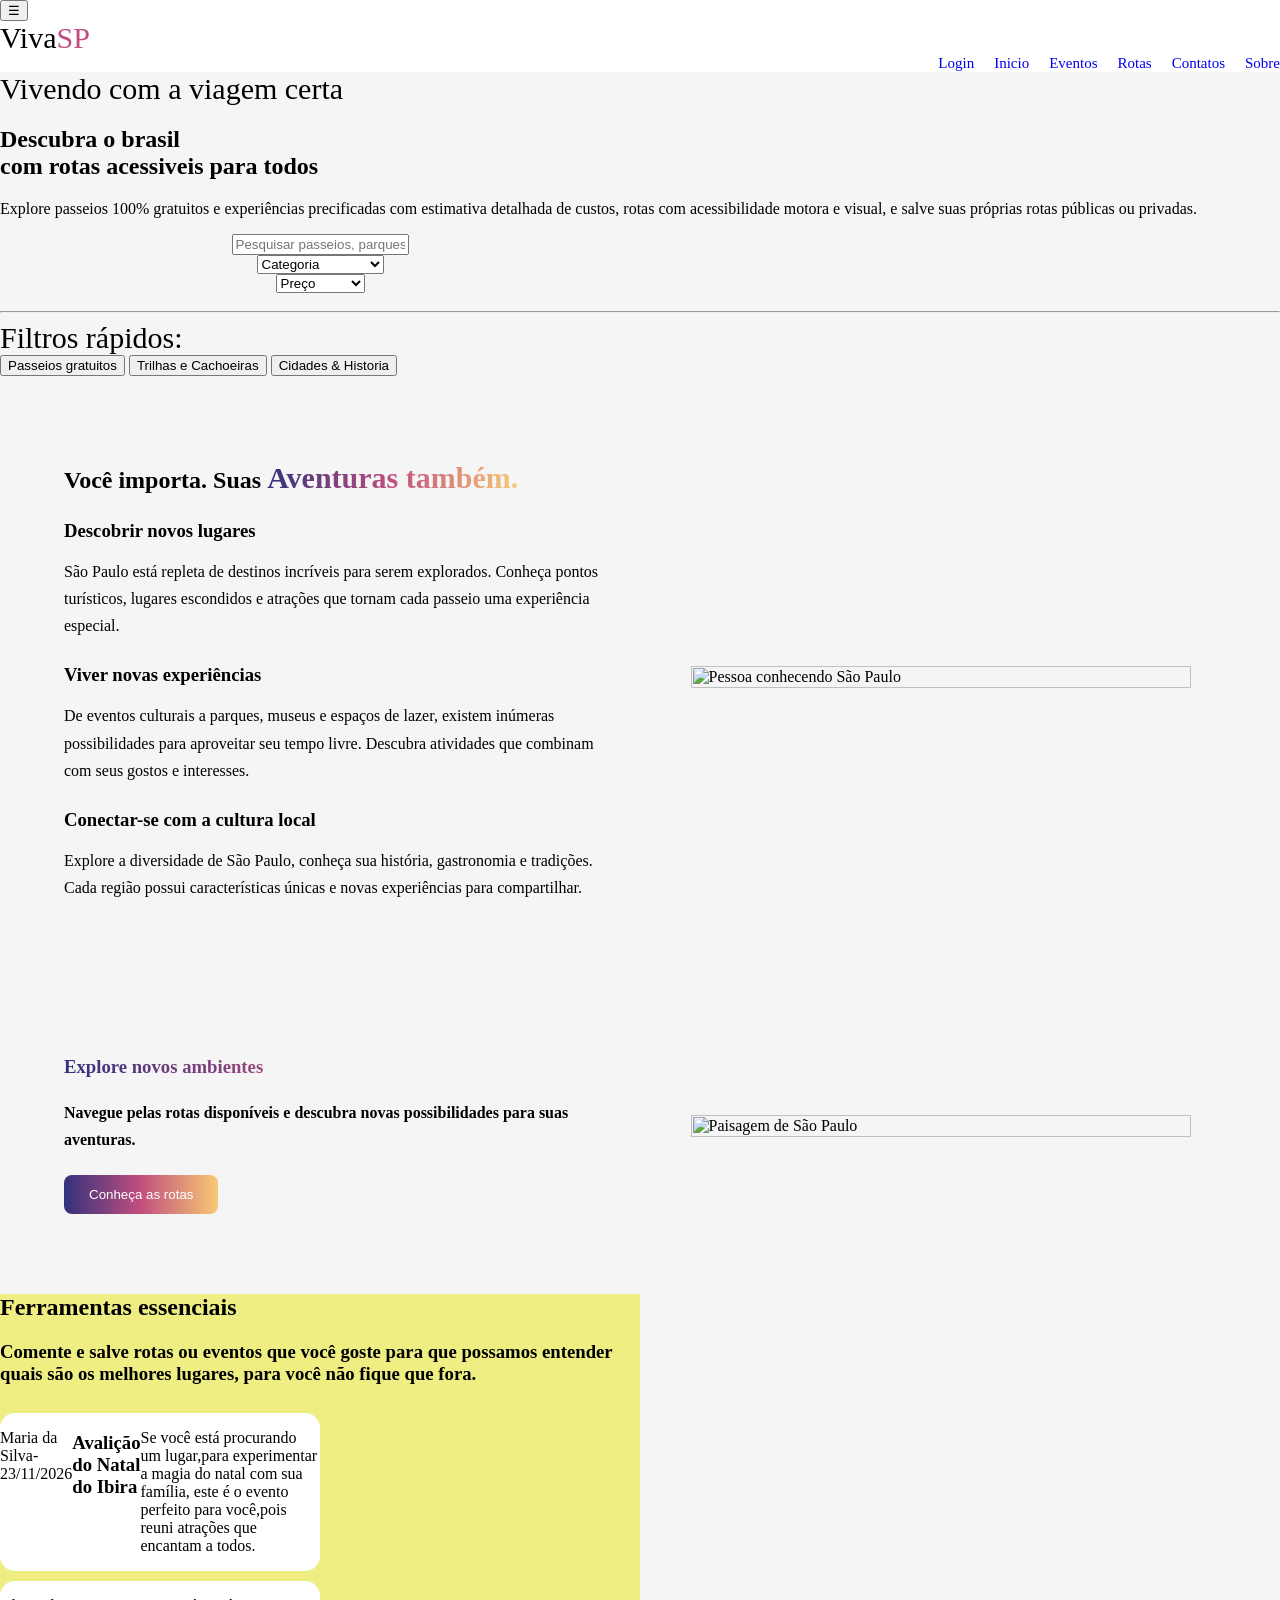
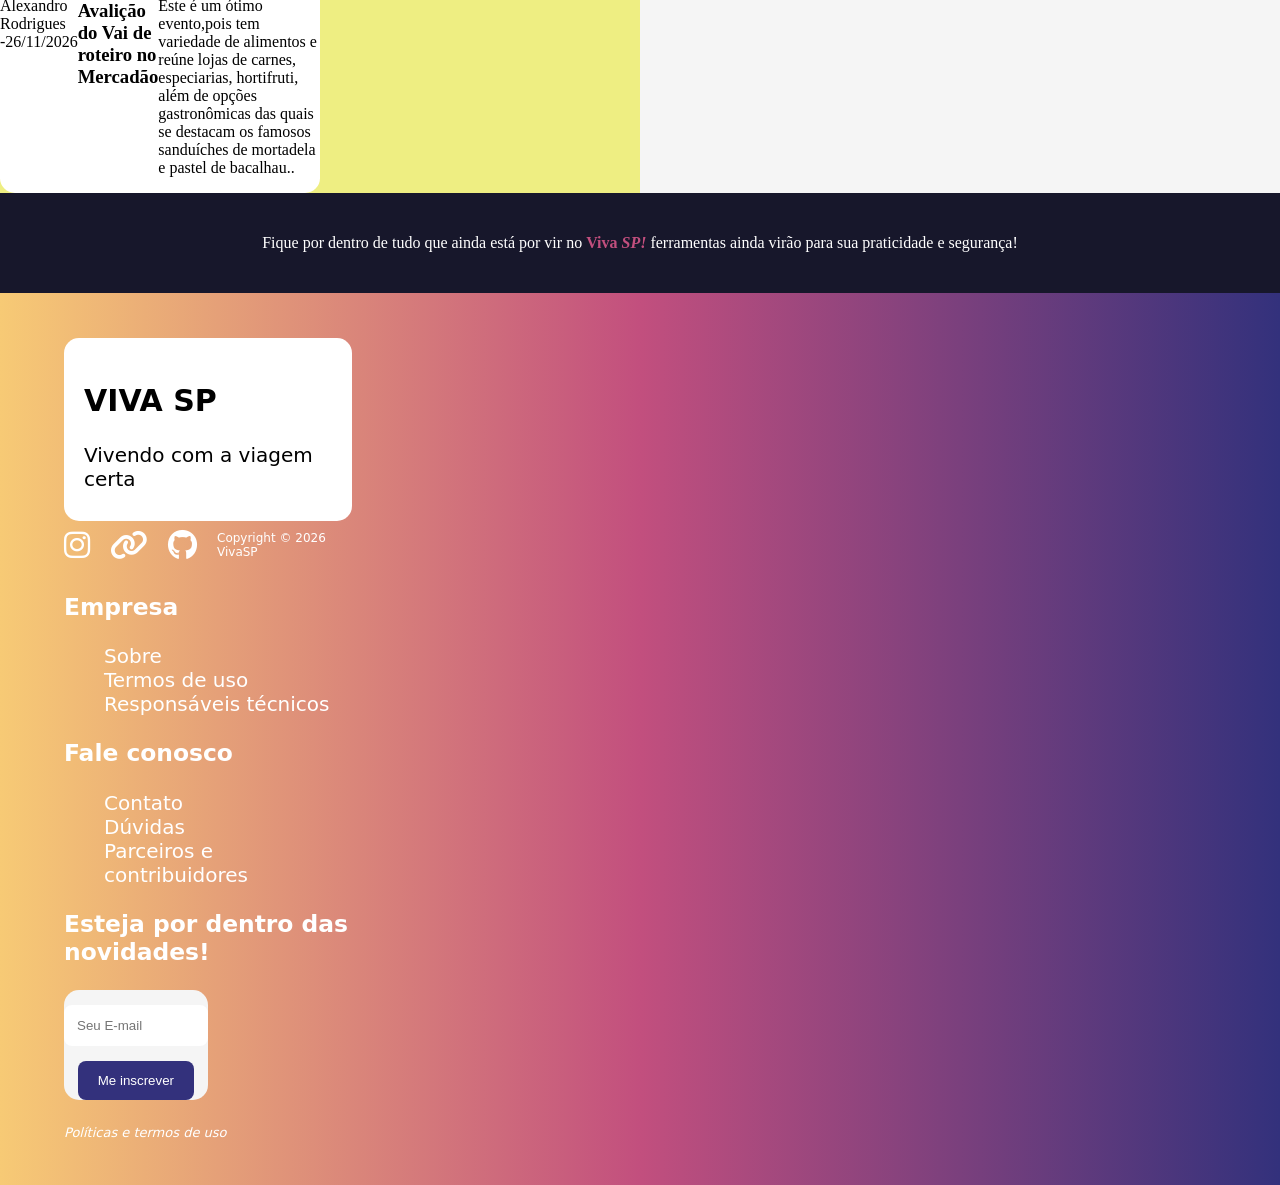
==== commit ad1ce660: "html aprimorado, eventos estilizado" ====
--- a/index.html
+++ b/index.html
@@ -9,6 +9,7 @@
     <!-- Estilos CSS -->
     <link rel="stylesheet" href="css/style.css">
     <link rel="stylesheet" href="https://cdnjs.cloudflare.com/ajax/libs/font-awesome/6.7.2/css/all.min.css">
+    
 
 </head>
 
@@ -33,6 +34,10 @@
                 <ul class="nav-list">
                     <li class="nav-item active">
                         <span class="nav-dot" aria-hidden="true"></span>
+                         
+                        <li class="nav-item">
+                        <a href="login.html">Login</a>
+                    </li>
                         <a href="index.html">Inicio</a>
                     </li>
                     <li class="nav-item">
@@ -164,8 +169,8 @@
             Navegue pelas rotas disponíveis e descubra
             novas possibilidades para suas aventuras.
         </h4>
-
-        <button class="fundogradiente">Conheça as rotas</button>
+        <a href="rotas.html">
+        <button class="fundogradiente">Conheça as rotas</button></a>
 
     </div>
 
@@ -183,6 +188,31 @@
              para você não fique que fora.
           </h3>
 
+        <div class="img-avalie"><img src="" alt=""></div>
+         
+        <div class="avalie">
+            <p>Maria da Silva-23/11/2026</p>
+            <h3>Avalição do Natal do Ibira</h3>
+            
+            <p>Se você está procurando um lugar,para
+            experimentar a magia do natal com sua família, este é o evento
+            perfeito para você,pois reuni atrações que encantam a todos.
+            </p>
+
+            
+         </div>
+
+
+          <div class="avalie">
+            <p>Alexandro Rodrigues -26/11/2026</p>
+            <h3>Avalição do Vai de roteiro no Mercadão</h3>
+            
+            <p>Este é um ótimo evento,pois tem variedade de alimentos e reúne lojas de carnes, 
+                especiarias, hortifruti, além de opções gastronômicas das
+                 quais se destacam os famosos sanduíches de mortadela e pastel de bacalhau..
+            </p>
+        
+         </div>
 
         </section>
 
@@ -203,19 +233,22 @@
         <h2>VIVA SP</h2>
         <p>Vivendo com a viagem certa</p></div>
 
-        <div class="redes-sociais">
-            <a href="#" target="_blank">
-                <img src="img/instagram.png" alt="Instagram Viva SP">
-            </a>
-
-            <a href="#" target="_blank">
-                <img src="img/github.png" alt="GitHub Viva SP">
-            </a>
-
-            <a href="#" target="_blank">
-                <img src="img/linkedin.png" alt="LinkedIn Viva SP">
-            </a>
-        </div>
+       <div class="redes-sociais-footer">
+
+    <!-- Instagram -->
+    <a href="https://www.instagram.com/vivasp.platform/" target="_blank">
+        <i class="fa-brands fa-instagram"></i>
+    </a>
+
+    <!-- Linktree -->
+    <a href="https://linktr.ee/vivasp.platform" target="_blank">
+        <i class="fa-solid fa-link"></i>
+    </a>
+
+    <!-- github -->
+    <a href="https://github.com/giovannagso6/turismo.proa" target="_blank">
+        <i class="fa-brands fa-github"></i>
+    </a>
 
         <p class="copyright">Copyright © 2026 VivaSP</p>
     </div>
--- a/css/style.css
+++ b/css/style.css
@@ -10,16 +10,164 @@
 }
 
 header{
-  gap: 30px;
+  gap: 15px;
   background-color: white;
-}
-
-
+  color: black;
+  font-size: 15px;
+  text-align: left;
+}
+.avalie{
+    display:flex;
+    width: 50%;
+    height: auto;
+    background-color: white;
+    box-shadow: rgba(0, 0, 0, 0.20);
+    border-radius: 15px;
+    margin-top: 10px;
+
+}
+.avaliacoes{
+    background-color: rgb(238, 238, 130);
+    width: 50%;
+}
 body {
   margin: 0;
   background-color: whitesmoke;
 
 
+}
+.logo-sp{
+    font-size: 30px;
+    color: #C24C81;
+}span{
+    color: black;
+    font-size: 30px;
+}
+
+/*estilização da página de eventos */
+
+/* CONFIGURAÇÃO GERAL */
+.eventos {
+    padding: 60px 5%;
+    background-color: #f8f7fc;
+    font-family: Arial, sans-serif;
+    color: #333;
+}
+
+/* CABEÇALHO */
+.eventos-header {
+    text-align: center;
+    margin-bottom: 45px;
+}
+
+.eventos-header h1 {
+    color: #33317C;
+    font-size: 36px;
+    margin-bottom: 12px;
+}
+
+.eventos-header h2 {
+    color: #C24C81;
+    font-size: 23px;
+    margin-bottom: 15px;
+}
+
+.eventos-header p {
+    font-size: 16px;
+    color: #555;
+}
+
+/* CONTAINER DOS CARDS */
+.eventos-container {
+    display: flex;
+    flex-wrap: wrap;
+    justify-content: center;
+    align-items: stretch;
+    gap: 30px;
+    max-width: 1300px;
+    margin: 0 auto;
+}
+
+/* CARDS */
+.evento {
+    background-color: #fff;
+    width: calc(33.333% - 20px);
+    min-width: 280px;
+    max-width: 380px;
+    border-radius: 15px;
+    overflow: hidden;
+    display: flex;
+    flex-direction: column;
+    box-shadow: 0 4px 12px rgba(51, 49, 124, 0.12);
+    transition: transform 0.3s ease, box-shadow 0.3s ease;
+    border-bottom: 5px solid #F7CA75;
+}
+
+/* EFEITO AO PASSAR O MOUSE */
+.evento:hover {
+    transform: translateY(-8px);
+    box-shadow: 0 10px 22px rgba(51, 49, 124, 0.2);
+}
+
+/* IMAGENS */
+.evento img {
+    width: 100%;
+    height: 220px;
+    object-fit: cover;
+    display: block;
+}
+
+/* CONTEÚDO */
+.evento-conteudo {
+    padding: 22px;
+    display: flex;
+    flex-direction: column;
+    flex-grow: 1;
+}
+
+.evento h3 {
+    color: #33317C;
+    font-size: 21px;
+    margin-bottom: 18px;
+    line-height: 1.4;
+}
+
+.evento p {
+    font-size: 14px;
+    line-height: 1.6;
+    margin-bottom: 10px;
+    color: #444;
+}
+
+.evento p strong {
+    color: #C24C81;
+}
+
+/* DESCRIÇÃO */
+.evento .descricao {
+    margin-top: 10px;
+    margin-bottom: 20px;
+    line-height: 1.7;
+    text-align: justify;
+}
+
+/* BOTÕES */
+.btn-eventos {
+    display: block;
+    margin-top: auto;
+    padding: 12px 18px;
+    background-color: #33317C;
+    color: #fff;
+    text-align: center;
+    text-decoration: none;
+    font-weight: bold;
+    border-radius: 8px;
+    transition: 0.3s ease;
+}
+
+.btn-eventos:hover {
+    background-color: #C24C81;
+    color: #fff;
 }
 
 
@@ -44,16 +192,6 @@
 .tabela-horarios tr:hover {
     background-color: #f2f2f2;
 }
-
-    /*para colocar iamgem de fundo
-background-image: url("/img/masp.jpg");
-    background-size: cover;
-    background-position: center;
-    background-repeat: no-repeat;
-
-    min-height: 400px;
-
-
 
 /* form */
 
@@ -85,6 +223,60 @@
      'Open Sans', 'Helvetica Neue', sans-serif;
 }
 
+/* estilização icon redes sociais div "dev" */
+.social-icons {
+    display: flex;
+    gap: 20px;
+    align-items: center;
+}
+
+.social-icons a {
+    color: #333;
+    font-size: 30px;
+    text-decoration: none;
+    transition: 0.3s;
+}
+
+.social-icons a:hover {
+    color: #0077b5;
+    transform: scale(1.2);
+}
+
+/* Cor específica do GitHub */
+.social-icons a:last-child:hover {
+    color: #6e5494;
+}
+
+/*estilização redes sociais do footer */
+
+.redes-sociais-footer {
+    display: flex;
+    gap: 20px;
+    align-items: center;
+}
+
+.redes-sociais-footer a {
+    font-size: 30px;
+    color: #333;
+    text-decoration: none;
+    transition: 0.3s ease;
+}
+
+.redes-sociais-footer a:hover {
+    transform: scale(1.2);
+}
+
+.redes-sociais-footer a:nth-child(1):hover {
+    color: #E4405F;
+}
+
+.redes-sociais-footer a:nth-child(2):hover {
+    color: #43E660;
+}
+
+.redes-sociais-footer a:nth-child(3):hover {
+    color: #0A66C2;
+}
 
 
 a,ul{
@@ -381,4 +573,43 @@
     .rotas {
         grid-template-columns: 1fr;
     }
+}
+/* RESPONSIVIDADE - TABLETS */
+@media (max-width: 900px) {
+    .evento {
+        width: calc(50% - 15px);
+    }
+
+    .eventos-header h1 {
+        font-size: 30px;
+    }
+}
+
+/* RESPONSIVIDADE - CELULARES */
+@media (max-width: 600px) {
+    .eventos {
+        padding: 40px 5%;
+    }
+
+    .eventos-container {
+        flex-direction: column;
+        align-items: center;
+    }
+
+    .evento {
+        width: 100%;
+        max-width: 420px;
+    }
+
+    .eventos-header h1 {
+        font-size: 26px;
+    }
+
+    .eventos-header h2 {
+        font-size: 19px;
+    }
+
+    .evento img {
+        height: 200px;
+    }
 }
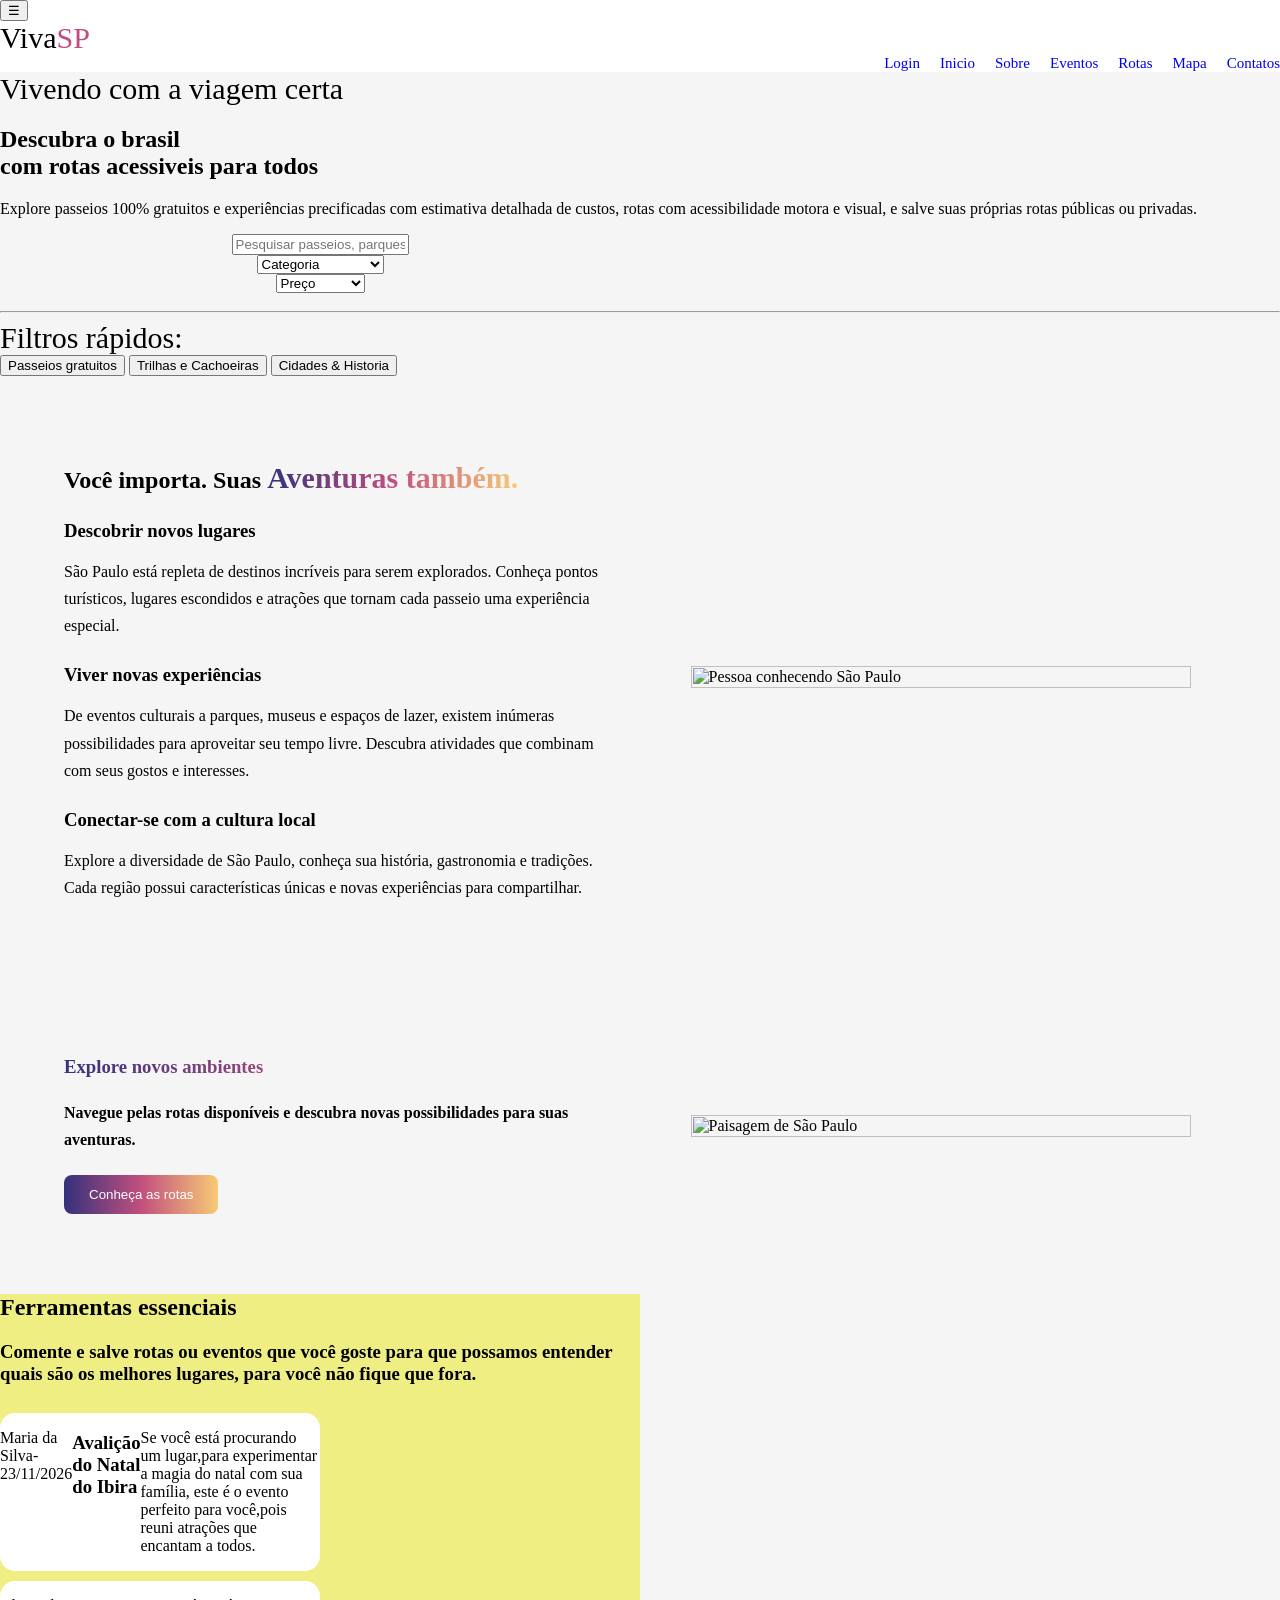
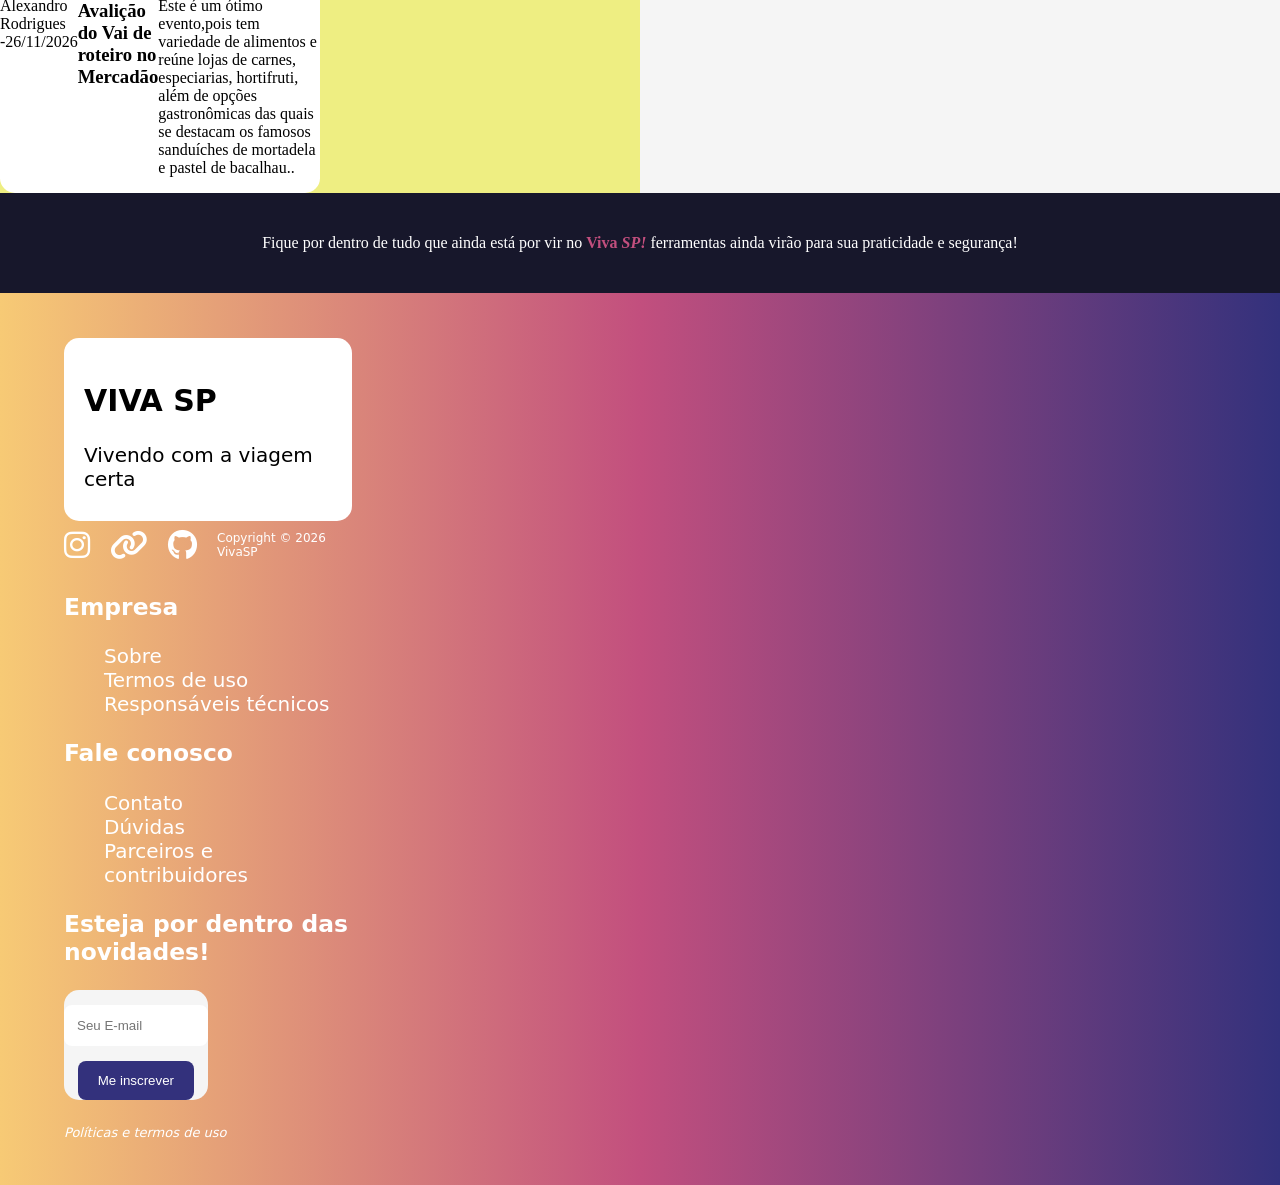
==== commit 8e689a85: "mapa html,incluido,nav organizado" ====
--- a/index.html
+++ b/index.html
@@ -40,18 +40,23 @@
                     </li>
                         <a href="index.html">Inicio</a>
                     </li>
+
+                    <li class="nav-item">
+                        <a href="sobre.html">Sobre</a>
+                    </li>
                     <li class="nav-item">
                         <a href="eventos.html">Eventos</a>
                     </li>
                     <li class="nav-item">
                         <a href="rotas.html">Rotas</a>
                     </li>
+                     <li class="nav-item">
+                        <a href="mapa.html">Mapa</a>
+                    </li>
                     <li class="nav-item">
                         <a href="contatos.html">Contatos</a>
                     </li>
-                    <li class="nav-item">
-                        <a href="sobre.html">Sobre</a>
-                    </li>
+                    
                 </ul>
             </nav>
         </div>
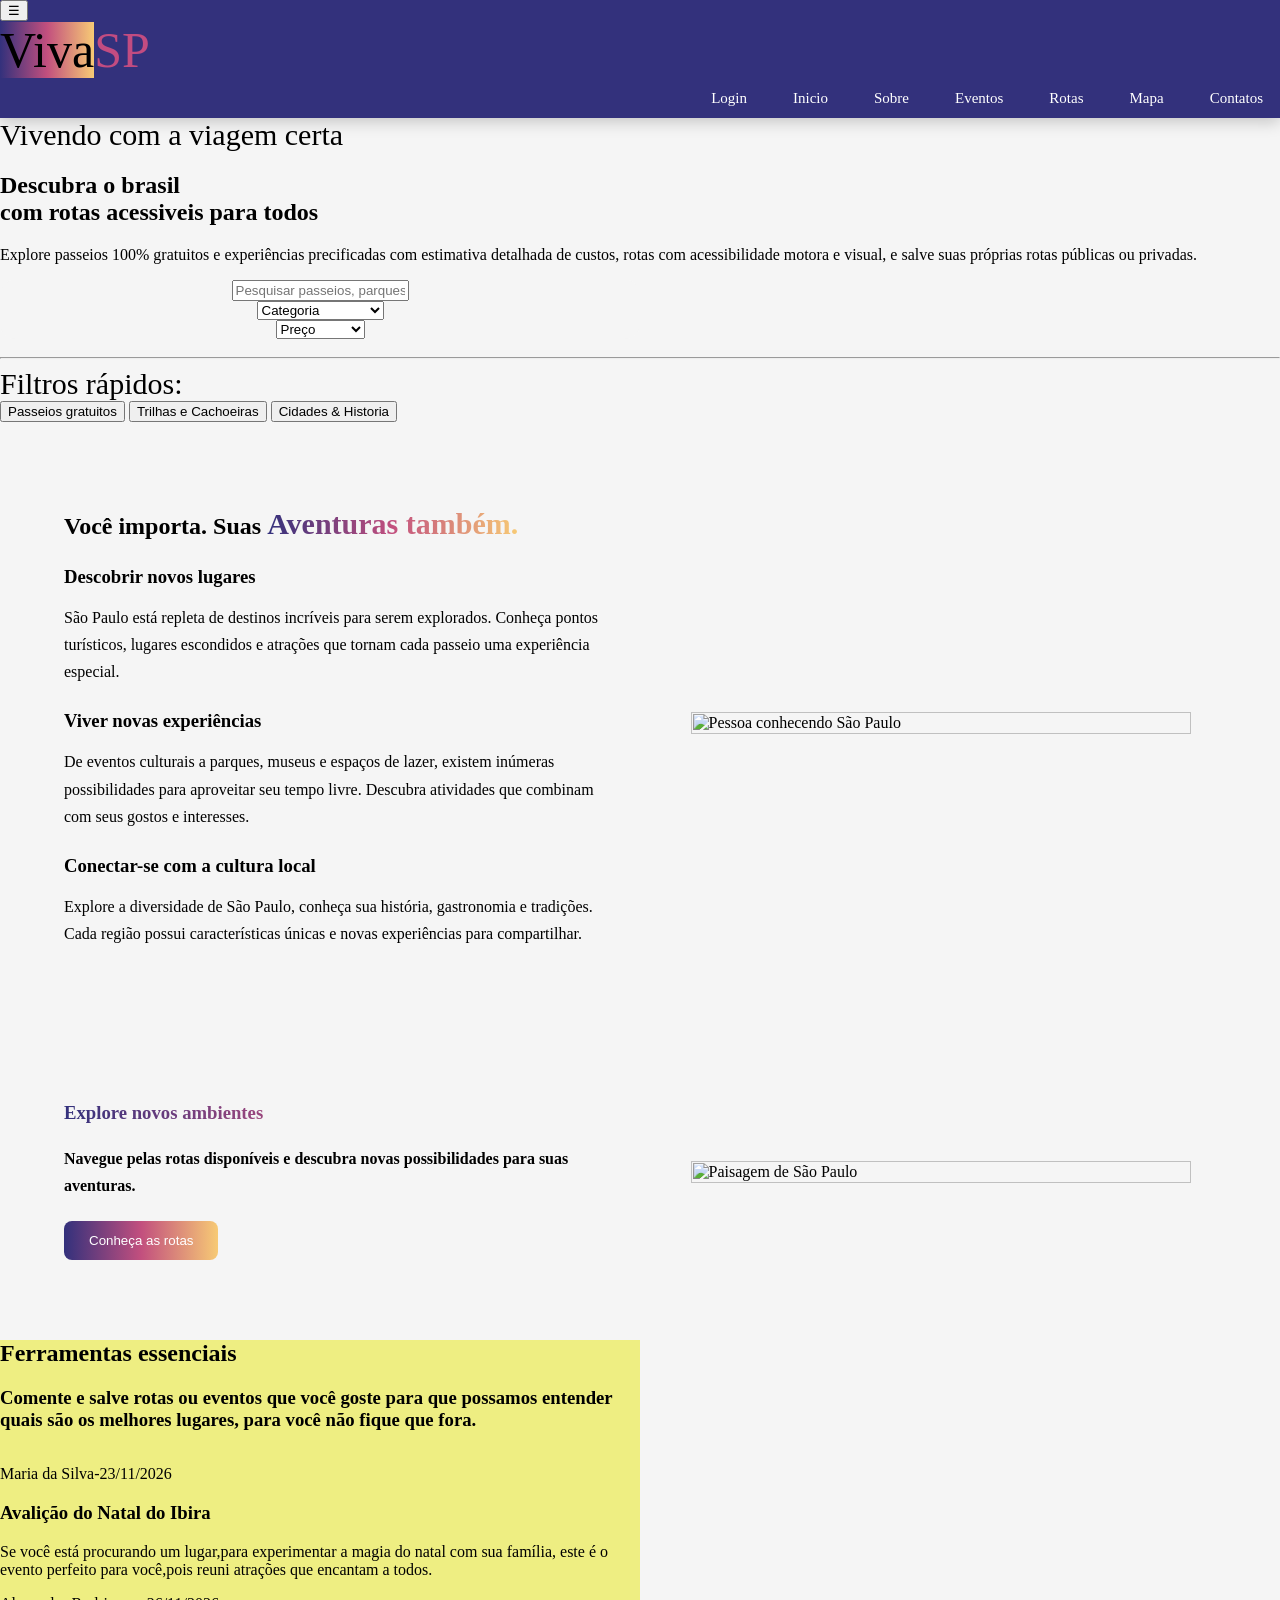
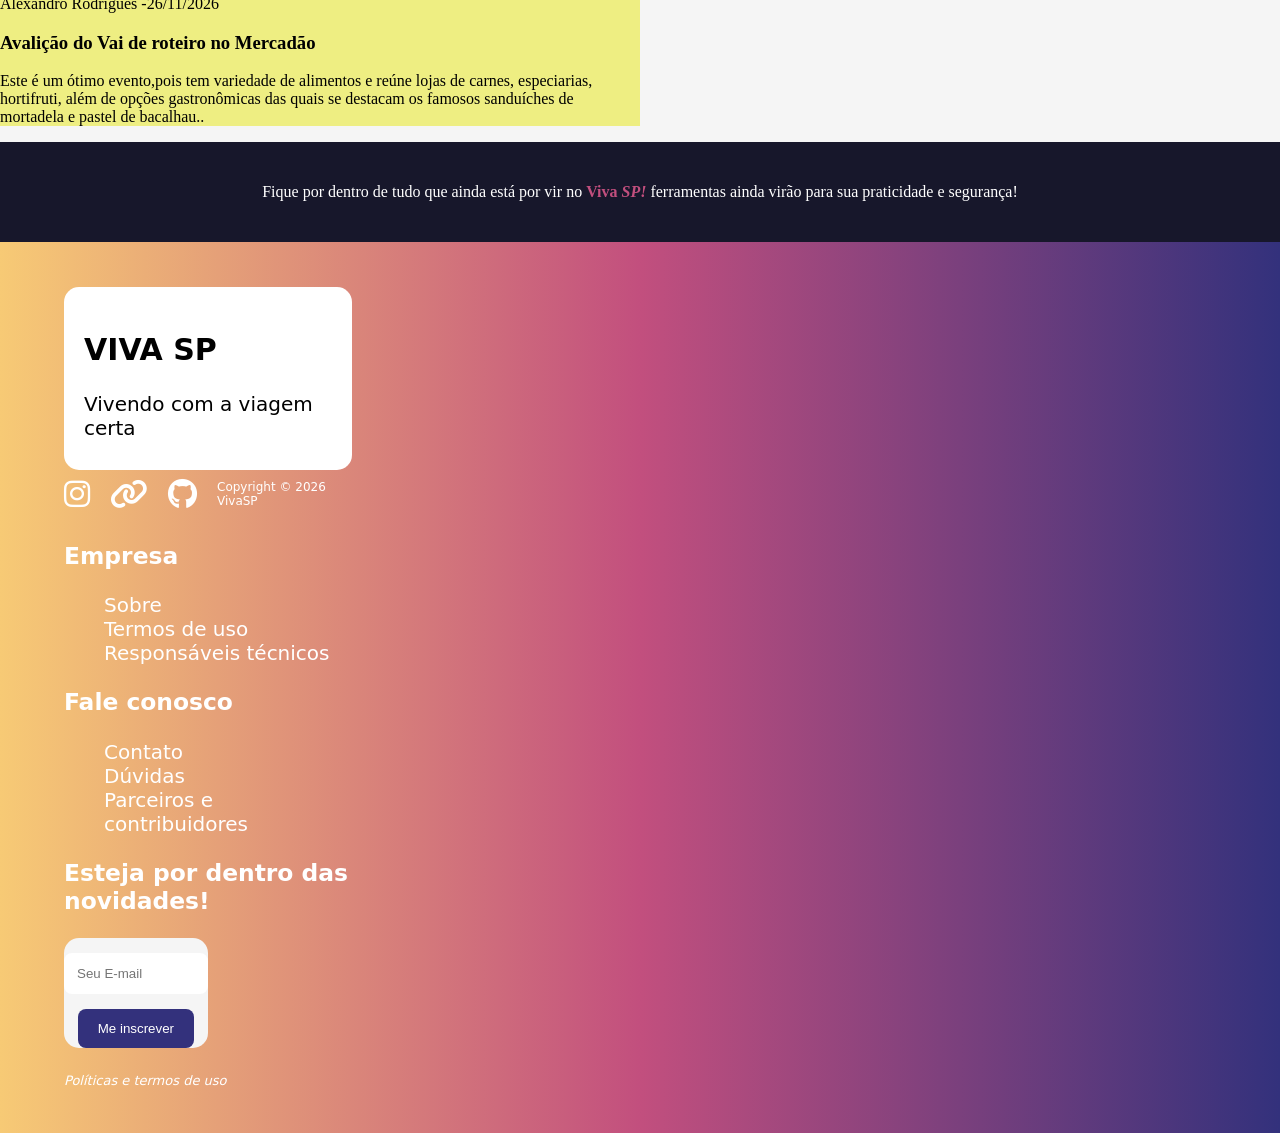
==== commit ea501f64: "nav estilizado e corrigido" ====
--- a/index.html
+++ b/index.html
@@ -38,6 +38,8 @@
                         <li class="nav-item">
                         <a href="login.html">Login</a>
                     </li>
+
+                    <li class="nav-item">
                         <a href="index.html">Inicio</a>
                     </li>
 
--- a/css/style.css
+++ b/css/style.css
@@ -9,13 +9,65 @@
   box-sizing: border-box;
 }
 
-header{
-  gap: 15px;
-  background-color: white;
-  color: black;
-  font-size: 15px;
-  text-align: left;
-}
+header {
+    width: 100%;
+    background:#33317C;
+    box-shadow: 0 4px 15px rgba(0, 0, 0, 0.2);
+}
+
+header nav ul {
+    display: flex;
+    align-items: center;
+    justify-content: flex-end;
+    gap: 12px;
+    list-style: none;
+    margin: 0;
+    padding: 0;
+}
+
+.nav-item a {
+    display: block;
+    color: #fff;
+    text-decoration: none;
+    font-size: 15px;
+    font-weight: 500;
+    padding: 11px 17px;
+    border-radius: 8px;
+    transition: all 0.3s ease;
+}
+
+/* Efeito ao passar o mouse */
+.nav-item a:hover {
+    background:#C24F7E;
+    color: #fff;
+    transform: translateY(-2px);
+}
+
+/* Destaque do login */
+.nav-item:first-child a {
+    background: #C24F7E;
+    border: 1px solid #C24F7E;
+}
+
+.nav-item:first-child a:hover {
+    background:#33317C;
+    border-color: var(#33317C);
+}
+
+/* Responsividade */
+@media (max-width: 768px) {
+    header nav ul {
+        flex-wrap: wrap;
+        gap: 6px;
+    }
+
+    .nav-item a {
+        font-size: 13px;
+        padding: 9px 12px;
+    }
+}
+;
+
 .avalie{
     display:flex;
     width: 50%;
@@ -32,12 +84,21 @@
 }
 body {
   margin: 0;
-  background-color: whitesmoke;
-
-
-}
+  background-color: whitesmoke;}
+
+
+.logo-viva{
+   font-size: 50px;
+   background: linear-gradient(
+        90deg,
+        #33317C,
+        #C24F7E,
+        #F7CA75
+    );
+}
+
 .logo-sp{
-    font-size: 30px;
+    font-size: 50px;
     color: #C24C81;
 }span{
     color: black;
